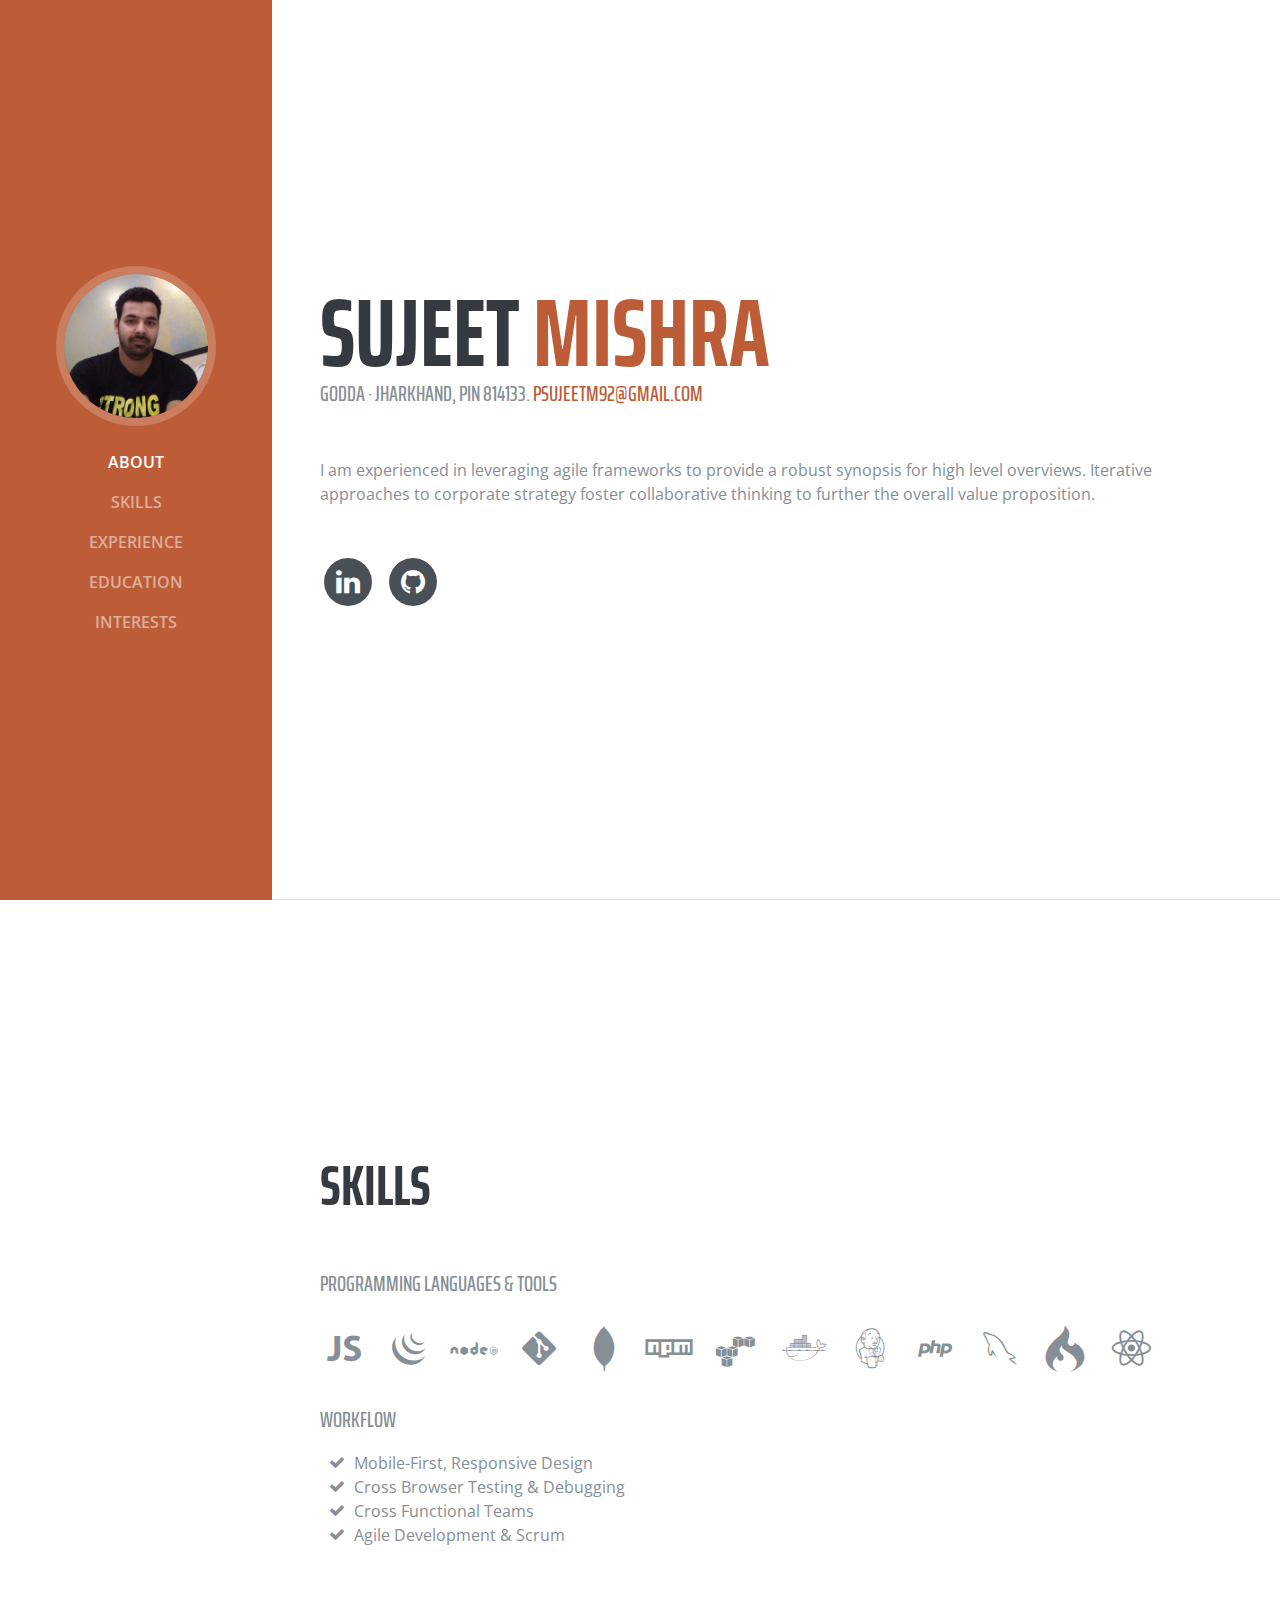
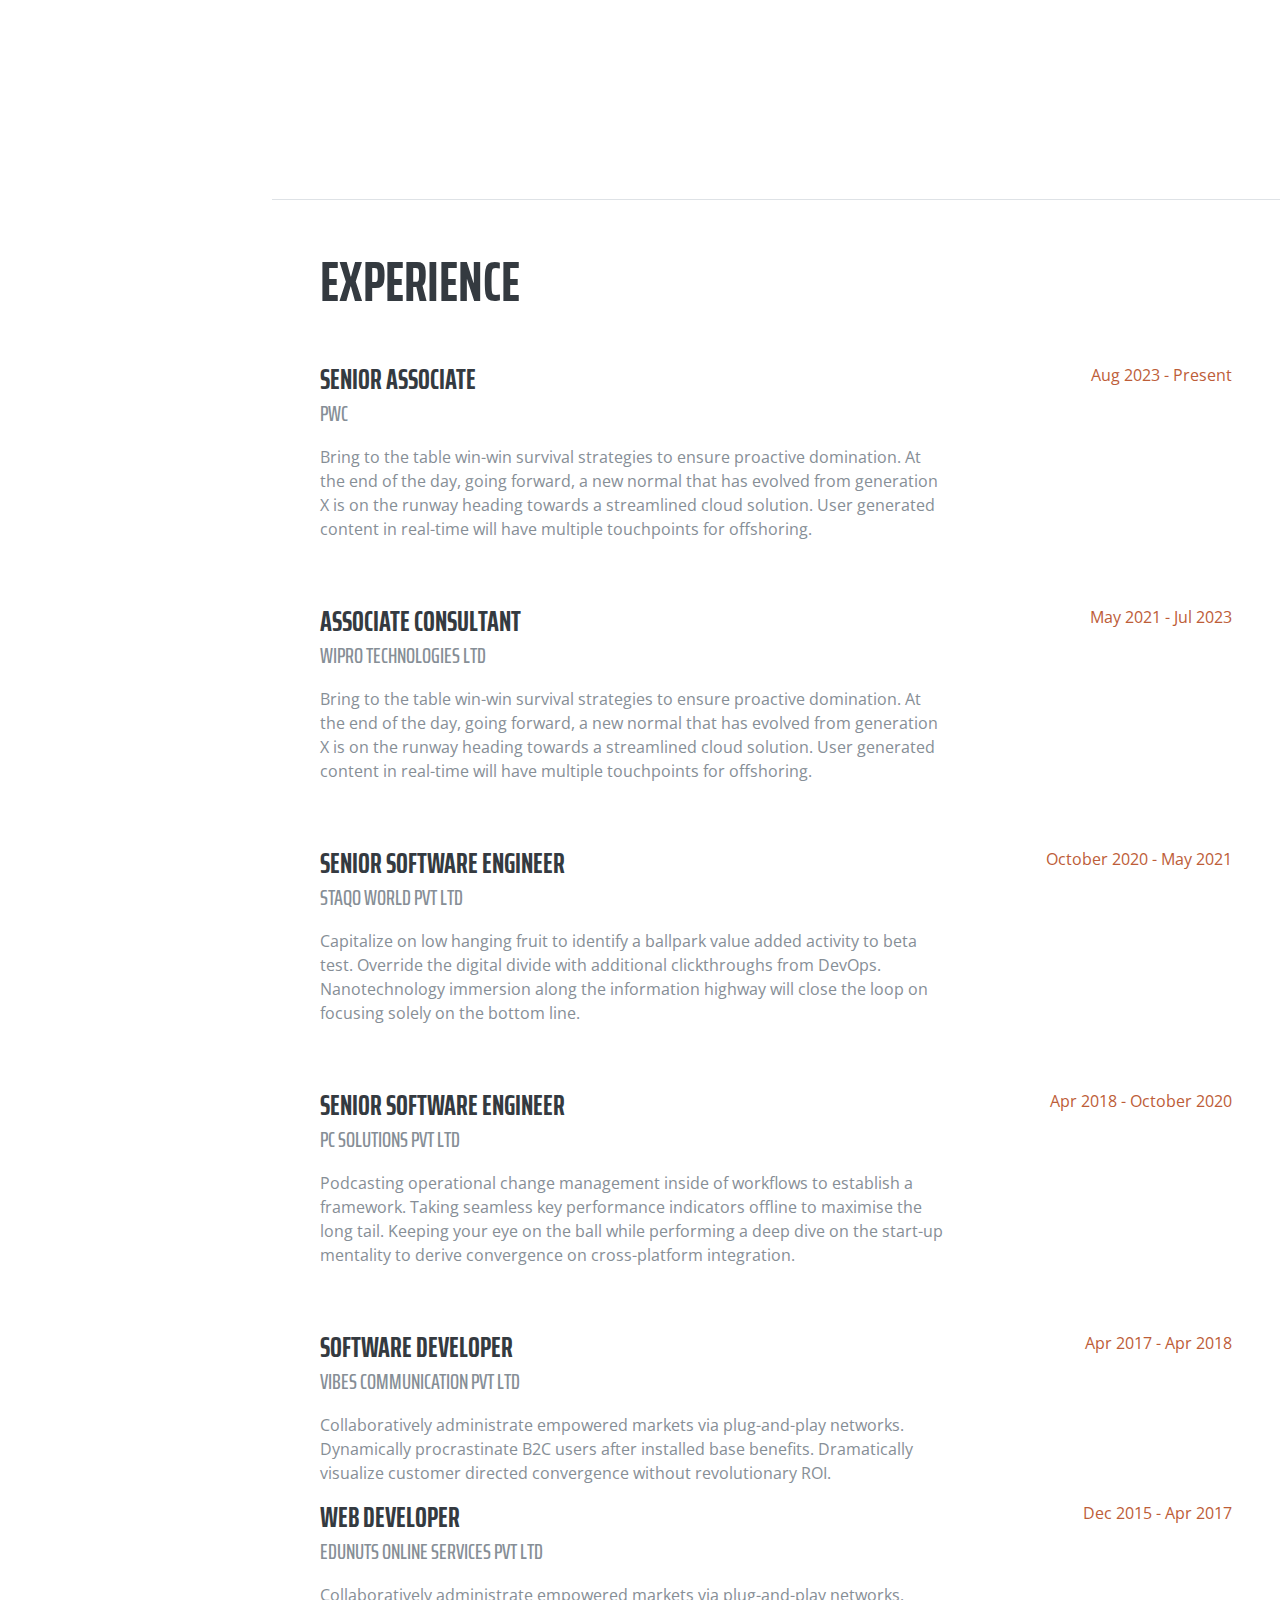
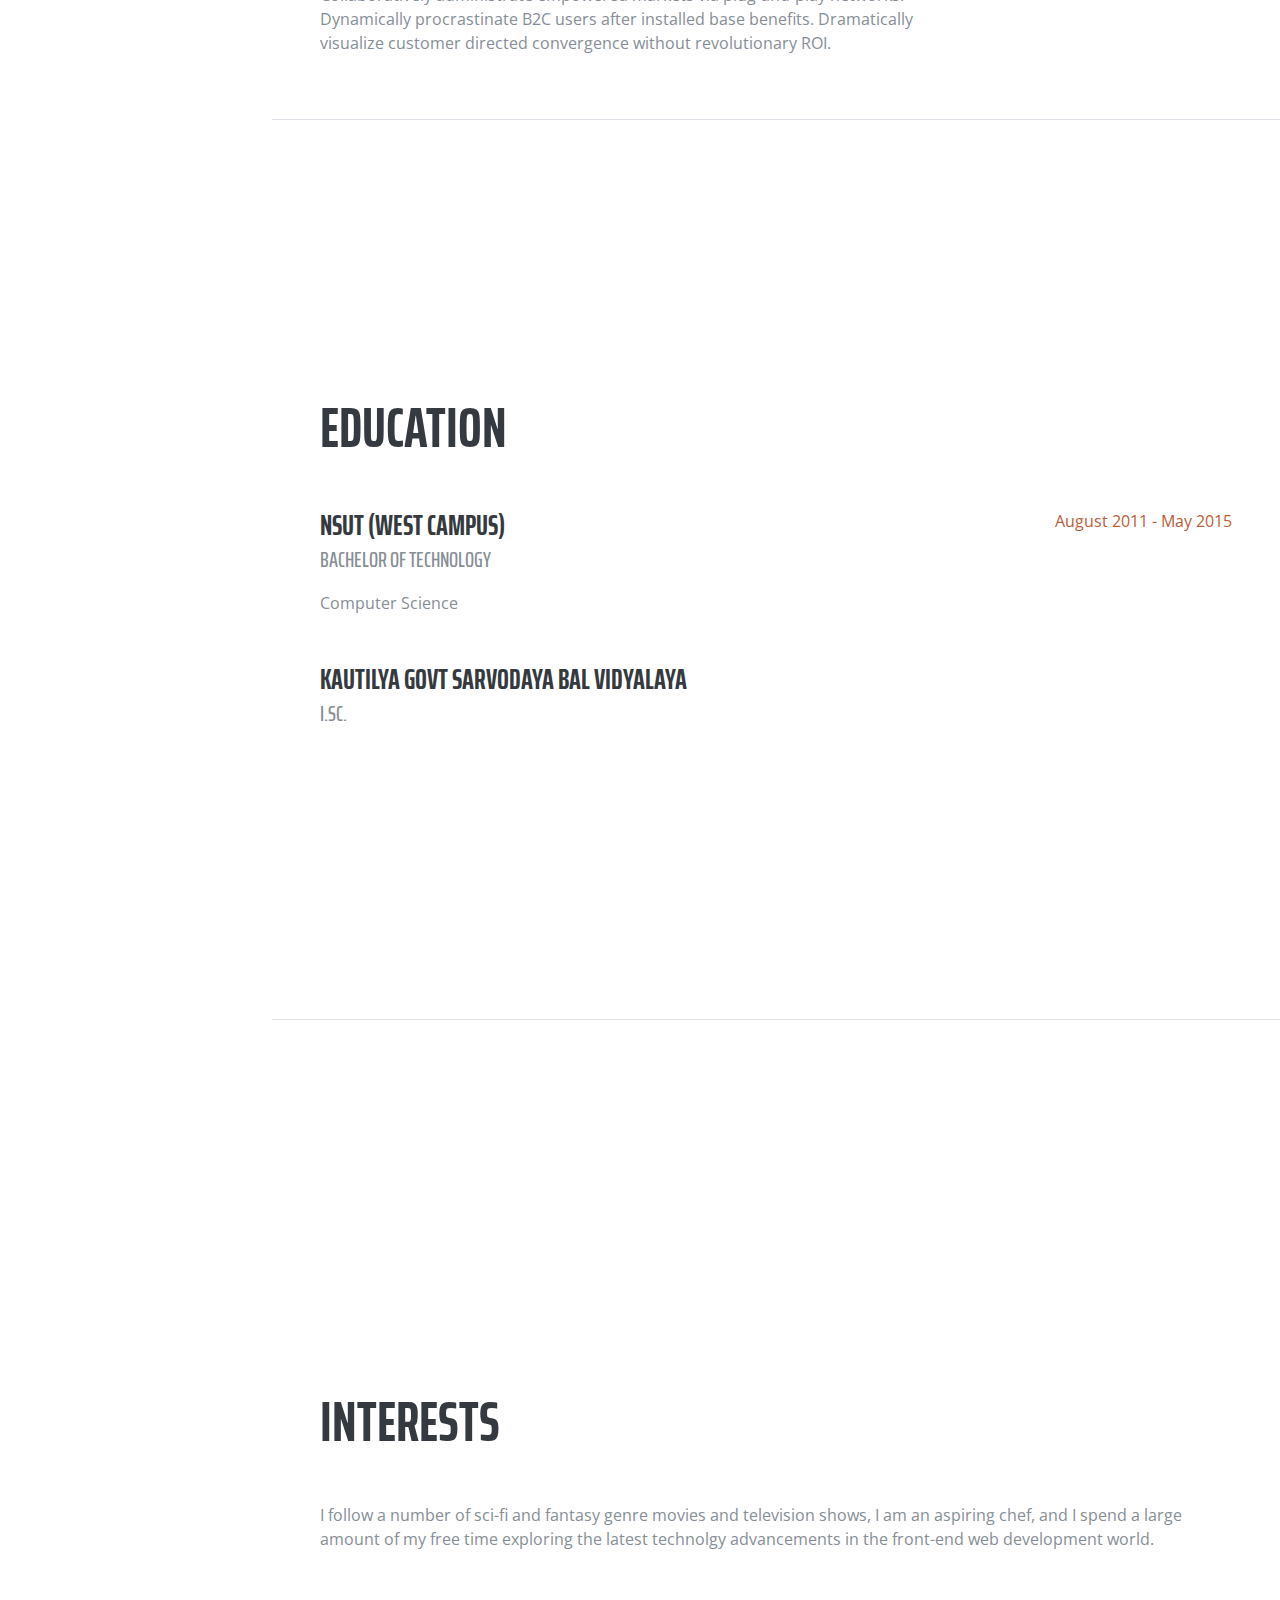
==== index.html @ d31023be "text change" ====
<!DOCTYPE html>
<html lang="en">

  <head>

    <meta charset="utf-8">
    <meta name="viewport" content="width=device-width, initial-scale=1, shrink-to-fit=no">
    <meta name="description" content="">
    <meta name="author" content="">

    <title>Resume - Start Bootstrap Theme</title>

    <!-- Bootstrap core CSS -->
    <link href="vendor/bootstrap/css/bootstrap.min.css" rel="stylesheet">

    <!-- Custom fonts for this template -->
    <link href="https://fonts.googleapis.com/css?family=Saira+Extra+Condensed:100,200,300,400,500,600,700,800,900" rel="stylesheet">
    <link href="https://fonts.googleapis.com/css?family=Open+Sans:300,300i,400,400i,600,600i,700,700i,800,800i" rel="stylesheet">
    <link href="vendor/font-awesome/css/font-awesome.min.css" rel="stylesheet">
    <link href="vendor/devicons/css/devicons.min.css" rel="stylesheet">
    <link href="vendor/simple-line-icons/css/simple-line-icons.css" rel="stylesheet">

    <!-- Custom styles for this template -->
    <link href="css/resume.min.css" rel="stylesheet">

  </head>

  <body id="page-top">

    <nav class="navbar navbar-expand-lg navbar-dark bg-primary fixed-top" id="sideNav">
      <a class="navbar-brand js-scroll-trigger" href="#page-top">
        <span class="d-block d-lg-none">Start Bootstrap</span>
        <span class="d-none d-lg-block">
          <img class="img-fluid img-profile rounded-circle mx-auto mb-2" src="img/profile.jpeg" alt="">
        </span>
      </a>
      <button class="navbar-toggler" type="button" data-toggle="collapse" data-target="#navbarSupportedContent" aria-controls="navbarSupportedContent" aria-expanded="false" aria-label="Toggle navigation">
        <span class="navbar-toggler-icon"></span>
      </button>
      <div class="collapse navbar-collapse" id="navbarSupportedContent">
        <ul class="navbar-nav">
          <li class="nav-item">
            <a class="nav-link js-scroll-trigger" href="#about">About</a>
          </li>
          <li class="nav-item">
            <a class="nav-link js-scroll-trigger" href="#skills">Skills</a>
          </li>
          <li class="nav-item">
            <a class="nav-link js-scroll-trigger" href="#experience">Experience</a>
          </li>
          <li class="nav-item">
            <a class="nav-link js-scroll-trigger" href="#education">Education</a>
          </li>
          <li class="nav-item">
            <a class="nav-link js-scroll-trigger" href="#interests">Interests</a>
          </li>
          <li class="nav-item d-none">
            <a class="nav-link js-scroll-trigger" href="#awards">Awards</a>
          </li>
        </ul>
      </div>
    </nav>

    <div class="container-fluid p-0">

      <section class="resume-section p-3 p-lg-5 d-flex d-column" id="about">
        <div class="my-auto">
          <h1 class="mb-0">Sujeet
            <span class="text-primary">Mishra</span>
          </h1>
          <div class="subheading mb-5">Godda · Jharkhand, PIN 814133.
            <a href="mailto:name@email.com">psujeetm92@gmail.com</a>
          </div>
          <p class="mb-5">I am experienced in leveraging agile frameworks to provide a robust synopsis for high level overviews. Iterative approaches to corporate strategy foster collaborative thinking to further the overall value proposition.</p>
          <ul class="list-inline list-social-icons mb-0">
            <li class="list-inline-item">
              <a target=”_blank” href="https://www.linkedin.com/in/imsujeetmishra/">
                <span class="fa-stack fa-lg">
                  <i class="fa fa-circle fa-stack-2x"></i>
                  <i class="fa fa-linkedin fa-stack-1x fa-inverse"></i>
                </span>
              </a>
            </li>
            <li class="list-inline-item">
              <a target=”_blank” href="https://github.com/imsujeetmishra">
                <span class="fa-stack fa-lg">
                  <i class="fa fa-circle fa-stack-2x"></i>
                  <i class="fa fa-github fa-stack-1x fa-inverse"></i>
                </span>
              </a>
            </li>
          </ul>
        </div>
      </section>
      <section class="resume-section p-3 p-lg-5 d-flex flex-column" id="skills">
        <div class="my-auto">
          <h2 class="mb-5">Skills</h2>

          <div class="subheading mb-3">Programming Languages &amp; Tools</div>
          <ul class="list-inline list-icons">
            <li class="list-inline-item">
              <i class="devicons devicons-javascript"></i>
            </li>
            <li class="list-inline-item">
              <i class="devicons devicons-jquery"></i>
            </li>
            <li class="list-inline-item">
              <i class="devicons devicons-nodejs"></i>
            </li>
            <li class="list-inline-item">
              <i class="devicons devicons-git"></i>
            </li>
            <li class="list-inline-item">
              <i class="devicons devicons-mongodb"></i>
            </li>
            <li class="list-inline-item">
              <i class="devicons devicons-npm"></i>
            </li>
            <li class="list-inline-item">
              <i class="devicons devicons-aws"></i>
            </li>
            <li class="list-inline-item">
              <i class="devicons devicons-docker"></i>
            </li>
            <li class="list-inline-item">
              <i class="devicons devicons-jenkins"></i>
            </li>
            <li class="list-inline-item">
              <i class="devicons devicons-php"></i>
            </li>
            <li class="list-inline-item">
              <i class="devicons devicons-mysql"></i>
            </li>
            <li class="list-inline-item">
              <i class="devicons devicons-codeigniter"></i>
            </li>
            <li class="list-inline-item">
              <i class="devicons devicons-react"></i>
            </li>
          </ul>
          
          <div class="subheading mb-3">Workflow</div>
          <ul class="fa-ul mb-0">
            <li>
              <i class="fa-li fa fa-check"></i>
              Mobile-First, Responsive Design</li>
            <li>
              <i class="fa-li fa fa-check"></i>
              Cross Browser Testing &amp; Debugging</li>
            <li>
              <i class="fa-li fa fa-check"></i>
              Cross Functional Teams</li>
            <li>
              <i class="fa-li fa fa-check"></i>
              Agile Development &amp; Scrum</li>
          </ul>
        </div>
      </section>
      <section class="resume-section p-3 p-lg-5 d-flex flex-column" id="experience">
        <div class="my-auto">
          <h2 class="mb-5">Experience</h2>
          
          <div class="resume-item d-flex flex-column flex-md-row mb-5">
            <div class="resume-content mr-auto">
              <h3 class="mb-0">Senior Associate</h3>
              <div class="subheading mb-3">PWC</div>
              <p>Bring to the table win-win survival strategies to ensure proactive domination. At the end of the day, going forward, a new normal that has evolved from generation X is on the runway heading towards a streamlined cloud solution. User generated content in real-time will have multiple touchpoints for offshoring.</p>
            </div>
            <div class="resume-date text-md-right">
              <span class="text-primary">Aug 2023 - Present</span>
            </div>
          </div>
          <div class="resume-item d-flex flex-column flex-md-row mb-5">
            <div class="resume-content mr-auto">
              <h3 class="mb-0">Associate Consultant</h3>
              <div class="subheading mb-3">Wipro Technologies Ltd</div>
              <p>Bring to the table win-win survival strategies to ensure proactive domination. At the end of the day, going forward, a new normal that has evolved from generation X is on the runway heading towards a streamlined cloud solution. User generated content in real-time will have multiple touchpoints for offshoring.</p>
            </div>
            <div class="resume-date text-md-right">
              <span class="text-primary">May 2021 - Jul 2023</span>
            </div>
          </div>

          <div class="resume-item d-flex flex-column flex-md-row mb-5">
            <div class="resume-content mr-auto">
              <h3 class="mb-0">Senior Software Engineer</h3>
              <div class="subheading mb-3">Staqo World Pvt Ltd</div>
              <p>Capitalize on low hanging fruit to identify a ballpark value added activity to beta test. Override the digital divide with additional clickthroughs from DevOps. Nanotechnology immersion along the information highway will close the loop on focusing solely on the bottom line.</p>
            </div>
            <div class="resume-date text-md-right">
              <span class="text-primary">October 2020 - May 2021</span>
            </div>
          </div>

          <div class="resume-item d-flex flex-column flex-md-row mb-5">
            <div class="resume-content mr-auto">
              <h3 class="mb-0">Senior Software Engineer</h3>
              <div class="subheading mb-3">PC Solutions Pvt Ltd</div>
              <p>Podcasting operational change management inside of workflows to establish a framework. Taking seamless key performance indicators offline to maximise the long tail. Keeping your eye on the ball while performing a deep dive on the start-up mentality to derive convergence on cross-platform integration.</p>
            </div>
            <div class="resume-date text-md-right">
              <span class="text-primary">Apr 2018 - October 2020</span>
            </div>
          </div>

          <div class="resume-item d-flex flex-column flex-md-row">
            <div class="resume-content mr-auto">
              <h3 class="mb-0">Software Developer</h3>
              <div class="subheading mb-3">Vibes Communication Pvt Ltd</div>
              <p>Collaboratively administrate empowered markets via plug-and-play networks. Dynamically procrastinate B2C users after installed base benefits. Dramatically visualize customer directed convergence without revolutionary ROI.</p>
            </div>
            <div class="resume-date text-md-right">
              <span class="text-primary">Apr 2017 - Apr 2018</span>
            </div>
          </div>

          <div class="resume-item d-flex flex-column flex-md-row">
            <div class="resume-content mr-auto">
              <h3 class="mb-0">Web Developer</h3>
              <div class="subheading mb-3">Edunuts Online Services Pvt Ltd</div>
              <p>Collaboratively administrate empowered markets via plug-and-play networks. Dynamically procrastinate B2C users after installed base benefits. Dramatically visualize customer directed convergence without revolutionary ROI.</p>
            </div>
            <div class="resume-date text-md-right">
              <span class="text-primary">Dec 2015 - Apr 2017</span>
            </div>
          </div>

        </div>

      </section>

      <section class="resume-section p-3 p-lg-5 d-flex flex-column" id="education">
        <div class="my-auto">
          <h2 class="mb-5">Education</h2>

          <div class="resume-item d-flex flex-column flex-md-row mb-5">
            <div class="resume-content mr-auto">
              <h3 class="mb-0">NSUT (West Campus)</h3>
              <div class="subheading mb-3">Bachelor of Technology</div>
              <div>Computer Science</div>
            </div>
            <div class="resume-date text-md-right">
              <span class="text-primary">August 2011 - May 2015</span>
            </div>
          </div>

          <div class="resume-item d-flex flex-column flex-md-row">
            <div class="resume-content mr-auto">
              <h3 class="mb-0">Kautilya Govt Sarvodaya Bal Vidyalaya</h3>
              <div class="subheading mb-3">I.Sc.</div>
            </div>
          </div>

        </div>
      </section>
      <section class="resume-section p-3 p-lg-5 d-flex flex-column" id="interests">
        <div class="my-auto">
          <h2 class="mb-5">Interests</h2>
          <p class="d-none">Apart from being a web developer, I enjoy most of my time being outdoors. In the winter, I am an avid skiier and novice ice climber. During the warmer months here in Colorado, I enjoy mountain biking, free climbing, and kayaking.</p>
          <p class="mb-0">I follow a number of sci-fi and fantasy genre movies and television shows, I am an aspiring chef, and I spend a large amount of my free time exploring the latest technolgy advancements in the front-end web development world.</p>
        </div>
      </section>

      <section class="resume-section p-3 p-lg-5 d-none flex-column" id="awards">
        <div class="my-auto">
          <h2 class="mb-5">Awards &amp; Certifications</h2>
          <ul class="fa-ul mb-0">
            <li>
              <i class="fa-li fa fa-trophy text-warning"></i>
              Google Analytics Certified Developer</li>
            <li>
              <i class="fa-li fa fa-trophy text-warning"></i>
              Mobile Web Specialist - Google Certification</li>
            <li>
              <i class="fa-li fa fa-trophy text-warning"></i>
              1<sup>st</sup>
              Place - University of Colorado Boulder - Emerging Tech Competition 2009</li>
            <li>
              <i class="fa-li fa fa-trophy text-warning"></i>
              1<sup>st</sup>
              Place - University of Colorado Boulder - Adobe Creative Jam 2008 (UI Design Category)</li>
            <li>
              <i class="fa-li fa fa-trophy text-warning"></i>
              2<sup>nd</sup>
              Place - University of Colorado Boulder - Emerging Tech Competition 2008</li>
            <li>
            <li>
              <i class="fa-li fa fa-trophy text-warning"></i>
              1<sup>st</sup>
              Place - James Buchanan High School - Hackathon 2006</li>
            <li>
              <i class="fa-li fa fa-trophy text-warning"></i>
              3<sup>rd</sup>
              Place - James Buchanan High School - Hackathon 2005</li>
          </ul>
        </div>
      </section>

    </div>

    <!-- Bootstrap core JavaScript -->
    <script src="vendor/jquery/jquery.min.js"></script>
    <script src="vendor/bootstrap/js/bootstrap.bundle.min.js"></script>

    <!-- Plugin JavaScript -->
    <script src="vendor/jquery-easing/jquery.easing.min.js"></script>

    <!-- Custom scripts for this template -->
    <script src="js/resume.min.js"></script>

  </body>

</html>
---- vendor/devicons/css/devicons.min.css ----
/*!
 *  Devicons 1.8.0 made by Theodore Vorillas / http://vorillaz.com 
 */
@font-face{font-family:devicons;src:url(../fonts/devicons.eot?xqxft6);src:url(../fonts/devicons.eot?#iefixxqxft6) format("embedded-opentype"),url(../fonts/devicons.woff?xqxft6) format("woff"),url(../fonts/devicons.ttf?xqxft6) format("truetype"),url(../fonts/devicons.svg?xqxft6#devicons) format("svg");font-weight:400;font-style:normal}.devicons{font-family:devicons;speak:none;font-style:normal;font-weight:400;font-variant:normal;text-transform:none;line-height:1;-webkit-font-smoothing:antialiased;-moz-osx-font-smoothing:grayscale}.devicons-git:before{content:"\e602"}.devicons-git_compare:before{content:"\e628"}.devicons-git_branch:before{content:"\e625"}.devicons-git_commit:before{content:"\e629"}.devicons-git_pull_request:before{content:"\e626"}.devicons-git_merge:before{content:"\e627"}.devicons-bitbucket:before{content:"\e603"}.devicons-github_alt:before{content:"\e608"}.devicons-github_badge:before{content:"\e609"}.devicons-github:before{content:"\e60a"}.devicons-github_full:before{content:"\e617"}.devicons-java:before{content:"\e638"}.devicons-ruby:before{content:"\e639"}.devicons-scala:before{content:"\e637"}.devicons-python:before{content:"\e63c"}.devicons-go:before{content:"\e624"}.devicons-ruby_on_rails:before{content:"\e63b"}.devicons-django:before{content:"\e61d"}.devicons-markdown:before{content:"\e63e"}.devicons-php:before{content:"\e63d"}.devicons-mysql:before{content:"\e604"}.devicons-streamline:before{content:"\e605"}.devicons-database:before{content:"\e606"}.devicons-laravel:before{content:"\e63f"}.devicons-javascript:before{content:"\e64e"}.devicons-angular:before{content:"\e653"}.devicons-backbone:before{content:"\e652"}.devicons-coffeescript:before{content:"\e651"}.devicons-jquery:before{content:"\e650"}.devicons-modernizr:before{content:"\e620"}.devicons-jquery_ui:before{content:"\e654"}.devicons-ember:before{content:"\e61b"}.devicons-dojo:before{content:"\e61c"}.devicons-nodejs:before{content:"\e619"}.devicons-nodejs_small:before{content:"\e618"}.devicons-javascript_shield:before{content:"\e64f"}.devicons-bootstrap:before{content:"\e647"}.devicons-sass:before{content:"\e64b"}.devicons-css3_full:before{content:"\e64a"}.devicons-css3:before{content:"\e649"}.devicons-html5:before{content:"\e636"}.devicons-html5_multimedia:before{content:"\e632"}.devicons-html5_device_access:before{content:"\e633"}.devicons-html5_3d_effects:before{content:"\e635"}.devicons-html5_connectivity:before{content:"\e634"}.devicons-ghost_small:before{content:"\e614"}.devicons-ghost:before{content:"\e61f"}.devicons-magento:before{content:"\e640"}.devicons-joomla:before{content:"\e641"}.devicons-jekyll_small:before{content:"\e60d"}.devicons-drupal:before{content:"\e642"}.devicons-wordpress:before{content:"\e60b"}.devicons-grunt:before{content:"\e64c"}.devicons-bower:before{content:"\e64d"}.devicons-npm:before{content:"\e61e"}.devicons-yahoo_small:before{content:"\e62b"}.devicons-yahoo:before{content:"\e615"}.devicons-bing_small:before{content:"\e600"}.devicons-windows:before{content:"\e60f"}.devicons-linux:before{content:"\e612"}.devicons-ubuntu:before{content:"\e63a"}.devicons-android:before{content:"\e60e"}.devicons-apple:before{content:"\e611"}.devicons-appstore:before{content:"\e613"}.devicons-phonegap:before{content:"\e630"}.devicons-blackberry:before{content:"\e623"}.devicons-stackoverflow:before{content:"\e610"}.devicons-techcrunch:before{content:"\e62c"}.devicons-codrops:before{content:"\e62f"}.devicons-css_tricks:before{content:"\e601"}.devicons-smashing_magazine:before{content:"\e62d"}.devicons-netmagazine:before{content:"\e62e"}.devicons-codepen:before{content:"\e616"}.devicons-cssdeck:before{content:"\e62a"}.devicons-hackernews:before{content:"\e61a"}.devicons-dropbox:before{content:"\e607"}.devicons-google_drive:before{content:"\e631"}.devicons-visualstudio:before{content:"\e60c"}.devicons-unity_small:before{content:"\e621"}.devicons-raspberry_pi:before{content:"\e622"}.devicons-chrome:before{content:"\e643"}.devicons-ie:before{content:"\e644"}.devicons-firefox:before{content:"\e645"}.devicons-opera:before{content:"\e646"}.devicons-safari:before{content:"\e648"}.devicons-swift:before{content:"\e655"}.devicons-symfony:before{content:"\e656"}.devicons-symfony_badge:before{content:"\e657"}.devicons-less:before{content:"\e658"}.devicons-stylus:before{content:"\e659"}.devicons-trello:before{content:"\e65a"}.devicons-atlassian:before{content:"\e65b"}.devicons-jira:before{content:"\e65c"}.devicons-envato:before{content:"\e65d"}.devicons-snap_svg:before{content:"\e65e"}.devicons-raphael:before{content:"\e65f"}.devicons-google_analytics:before{content:"\e660"}.devicons-compass:before{content:"\e661"}.devicons-onedrive:before{content:"\e662"}.devicons-gulp:before{content:"\e663"}.devicons-atom:before{content:"\e664"}.devicons-cisco:before{content:"\e665"}.devicons-nancy:before{content:"\e666"}.devicons-clojure:before{content:"\e668"}.devicons-clojure_alt:before{content:"\e66a"}.devicons-perl:before{content:"\e669"}.devicons-celluloid:before{content:"\e66b"}.devicons-w3c:before{content:"\e66c"}.devicons-redis:before{content:"\e66d"}.devicons-postgresql:before{content:"\e66e"}.devicons-webplatform:before{content:"\e66f"}.devicons-jenkins:before{content:"\e667"}.devicons-requirejs:before{content:"\e670"}.devicons-opensource:before{content:"\e671"}.devicons-typo3:before{content:"\e672"}.devicons-uikit:before{content:"\e673"}.devicons-doctrine:before{content:"\e674"}.devicons-groovy:before{content:"\e675"}.devicons-nginx:before{content:"\e676"}.devicons-haskell:before{content:"\e677"}.devicons-zend:before{content:"\e678"}.devicons-gnu:before{content:"\e679"}.devicons-yeoman:before{content:"\e67a"}.devicons-heroku:before{content:"\e67b"}.devicons-debian:before{content:"\e67d"}.devicons-travis:before{content:"\e67e"}.devicons-dotnet:before{content:"\e67f"}.devicons-codeigniter:before{content:"\e680"}.devicons-javascript_badge:before{content:"\e681"}.devicons-yii:before{content:"\e682"}.devicons-msql_server:before{content:"\e67c"}.devicons-composer:before{content:"\e683"}.devicons-krakenjs_badge:before{content:"\e684"}.devicons-krakenjs:before{content:"\e685"}.devicons-mozilla:before{content:"\e686"}.devicons-firebase:before{content:"\e687"}.devicons-sizzlejs:before{content:"\e688"}.devicons-creativecommons:before{content:"\e689"}.devicons-creativecommons_badge:before{content:"\e68a"}.devicons-mitlicence:before{content:"\e68b"}.devicons-senchatouch:before{content:"\e68c"}.devicons-bugsense:before{content:"\e68d"}.devicons-extjs:before{content:"\e68e"}.devicons-mootools_badge:before{content:"\e68f"}.devicons-mootools:before{content:"\e690"}.devicons-ruby_rough:before{content:"\e691"}.devicons-komodo:before{content:"\e692"}.devicons-coda:before{content:"\e693"}.devicons-bintray:before{content:"\e694"}.devicons-terminal:before{content:"\e695"}.devicons-code:before{content:"\e696"}.devicons-responsive:before{content:"\e697"}.devicons-dart:before{content:"\e698"}.devicons-aptana:before{content:"\e699"}.devicons-mailchimp:before{content:"\e69a"}.devicons-netbeans:before{content:"\e69b"}.devicons-dreamweaver:before{content:"\e69c"}.devicons-brackets:before{content:"\e69d"}.devicons-eclipse:before{content:"\e69e"}.devicons-cloud9:before{content:"\e69f"}.devicons-scrum:before{content:"\e6a0"}.devicons-prolog:before{content:"\e6a1"}.devicons-terminal_badge:before{content:"\e6a2"}.devicons-code_badge:before{content:"\e6a3"}.devicons-mongodb:before{content:"\e6a4"}.devicons-meteor:before{content:"\e6a5"}.devicons-meteorfull:before{content:"\e6a6"}.devicons-fsharp:before{content:"\e6a7"}.devicons-rust:before{content:"\e6a8"}.devicons-ionic:before{content:"\e6a9"}.devicons-sublime:before{content:"\e6aa"}.devicons-appcelerator:before{content:"\e6ab"}.devicons-asterisk:before{content:"\e6ac"}.devicons-aws:before{content:"\e6ad"}.devicons-digital-ocean:before{content:"\e6ae"}.devicons-dlang:before{content:"\e6af"}.devicons-docker:before{content:"\e6b0"}.devicons-erlang:before{content:"\e6b1"}.devicons-google-cloud-platform:before{content:"\e6b2"}.devicons-grails:before{content:"\e6b3"}.devicons-illustrator:before{content:"\e6b4"}.devicons-intellij:before{content:"\e6b5"}.devicons-materializecss:before{content:"\e6b6"}.devicons-openshift:before{content:"\e6b7"}.devicons-photoshop:before{content:"\e6b8"}.devicons-rackspace:before{content:"\e6b9"}.devicons-react:before{content:"\e6ba"}.devicons-redhat:before{content:"\e6bb"}.devicons-scriptcs:before{content:"\e6bc"}.devicons-sqllite:before{content:"\e6c4"}.devicons-vim:before{content:"\e6c5"}
---- vendor/simple-line-icons/css/simple-line-icons.css ----
@font-face {
  font-family: 'simple-line-icons';
  src: url('../fonts/Simple-Line-Icons.eot?v=2.4.0');
  src: url('../fonts/Simple-Line-Icons.eot?v=2.4.0#iefix') format('embedded-opentype'), url('../fonts/Simple-Line-Icons.woff2?v=2.4.0') format('woff2'), url('../fonts/Simple-Line-Icons.ttf?v=2.4.0') format('truetype'), url('../fonts/Simple-Line-Icons.woff?v=2.4.0') format('woff'), url('../fonts/Simple-Line-Icons.svg?v=2.4.0#simple-line-icons') format('svg');
  font-weight: normal;
  font-style: normal;
}
/*
 Use the following CSS code if you want to have a class per icon.
 Instead of a list of all class selectors, you can use the generic [class*="icon-"] selector, but it's slower:
*/
.icon-user,
.icon-people,
.icon-user-female,
.icon-user-follow,
.icon-user-following,
.icon-user-unfollow,
.icon-login,
.icon-logout,
.icon-emotsmile,
.icon-phone,
.icon-call-end,
.icon-call-in,
.icon-call-out,
.icon-map,
.icon-location-pin,
.icon-direction,
.icon-directions,
.icon-compass,
.icon-layers,
.icon-menu,
.icon-list,
.icon-options-vertical,
.icon-options,
.icon-arrow-down,
.icon-arrow-left,
.icon-arrow-right,
.icon-arrow-up,
.icon-arrow-up-circle,
.icon-arrow-left-circle,
.icon-arrow-right-circle,
.icon-arrow-down-circle,
.icon-check,
.icon-clock,
.icon-plus,
.icon-minus,
.icon-close,
.icon-event,
.icon-exclamation,
.icon-organization,
.icon-trophy,
.icon-screen-smartphone,
.icon-screen-desktop,
.icon-plane,
.icon-notebook,
.icon-mustache,
.icon-mouse,
.icon-magnet,
.icon-energy,
.icon-disc,
.icon-cursor,
.icon-cursor-move,
.icon-crop,
.icon-chemistry,
.icon-speedometer,
.icon-shield,
.icon-screen-tablet,
.icon-magic-wand,
.icon-hourglass,
.icon-graduation,
.icon-ghost,
.icon-game-controller,
.icon-fire,
.icon-eyeglass,
.icon-envelope-open,
.icon-envelope-letter,
.icon-bell,
.icon-badge,
.icon-anchor,
.icon-wallet,
.icon-vector,
.icon-speech,
.icon-puzzle,
.icon-printer,
.icon-present,
.icon-playlist,
.icon-pin,
.icon-picture,
.icon-handbag,
.icon-globe-alt,
.icon-globe,
.icon-folder-alt,
.icon-folder,
.icon-film,
.icon-feed,
.icon-drop,
.icon-drawer,
.icon-docs,
.icon-doc,
.icon-diamond,
.icon-cup,
.icon-calculator,
.icon-bubbles,
.icon-briefcase,
.icon-book-open,
.icon-basket-loaded,
.icon-basket,
.icon-bag,
.icon-action-undo,
.icon-action-redo,
.icon-wrench,
.icon-umbrella,
.icon-trash,
.icon-tag,
.icon-support,
.icon-frame,
.icon-size-fullscreen,
.icon-size-actual,
.icon-shuffle,
.icon-share-alt,
.icon-share,
.icon-rocket,
.icon-question,
.icon-pie-chart,
.icon-pencil,
.icon-note,
.icon-loop,
.icon-home,
.icon-grid,
.icon-graph,
.icon-microphone,
.icon-music-tone-alt,
.icon-music-tone,
.icon-earphones-alt,
.icon-earphones,
.icon-equalizer,
.icon-like,
.icon-dislike,
.icon-control-start,
.icon-control-rewind,
.icon-control-play,
.icon-control-pause,
.icon-control-forward,
.icon-control-end,
.icon-volume-1,
.icon-volume-2,
.icon-volume-off,
.icon-calendar,
.icon-bulb,
.icon-chart,
.icon-ban,
.icon-bubble,
.icon-camrecorder,
.icon-camera,
.icon-cloud-download,
.icon-cloud-upload,
.icon-envelope,
.icon-eye,
.icon-flag,
.icon-heart,
.icon-info,
.icon-key,
.icon-link,
.icon-lock,
.icon-lock-open,
.icon-magnifier,
.icon-magnifier-add,
.icon-magnifier-remove,
.icon-paper-clip,
.icon-paper-plane,
.icon-power,
.icon-refresh,
.icon-reload,
.icon-settings,
.icon-star,
.icon-symbol-female,
.icon-symbol-male,
.icon-target,
.icon-credit-card,
.icon-paypal,
.icon-social-tumblr,
.icon-social-twitter,
.icon-social-facebook,
.icon-social-instagram,
.icon-social-linkedin,
.icon-social-pinterest,
.icon-social-github,
.icon-social-google,
.icon-social-reddit,
.icon-social-skype,
.icon-social-dribbble,
.icon-social-behance,
.icon-social-foursqare,
.icon-social-soundcloud,
.icon-social-spotify,
.icon-social-stumbleupon,
.icon-social-youtube,
.icon-social-dropbox,
.icon-social-vkontakte,
.icon-social-steam {
  font-family: 'simple-line-icons';
  speak: none;
  font-style: normal;
  font-weight: normal;
  font-variant: normal;
  text-transform: none;
  line-height: 1;
  /* Better Font Rendering =========== */
  -webkit-font-smoothing: antialiased;
  -moz-osx-font-smoothing: grayscale;
}
.icon-user:before {
  content: "\e005";
}
.icon-people:before {
  content: "\e001";
}
.icon-user-female:before {
  content: "\e000";
}
.icon-user-follow:before {
  content: "\e002";
}
.icon-user-following:before {
  content: "\e003";
}
.icon-user-unfollow:before {
  content: "\e004";
}
.icon-login:before {
  content: "\e066";
}
.icon-logout:before {
  content: "\e065";
}
.icon-emotsmile:before {
  content: "\e021";
}
.icon-phone:before {
  content: "\e600";
}
.icon-call-end:before {
  content: "\e048";
}
.icon-call-in:before {
  content: "\e047";
}
.icon-call-out:before {
  content: "\e046";
}
.icon-map:before {
  content: "\e033";
}
.icon-location-pin:before {
  content: "\e096";
}
.icon-direction:before {
  content: "\e042";
}
.icon-directions:before {
  content: "\e041";
}
.icon-compass:before {
  content: "\e045";
}
.icon-layers:before {
  content: "\e034";
}
.icon-menu:before {
  content: "\e601";
}
.icon-list:before {
  content: "\e067";
}
.icon-options-vertical:before {
  content: "\e602";
}
.icon-options:before {
  content: "\e603";
}
.icon-arrow-down:before {
  content: "\e604";
}
.icon-arrow-left:before {
  content: "\e605";
}
.icon-arrow-right:before {
  content: "\e606";
}
.icon-arrow-up:before {
  content: "\e607";
}
.icon-arrow-up-circle:before {
  content: "\e078";
}
.icon-arrow-left-circle:before {
  content: "\e07a";
}
.icon-arrow-right-circle:before {
  content: "\e079";
}
.icon-arrow-down-circle:before {
  content: "\e07b";
}
.icon-check:before {
  content: "\e080";
}
.icon-clock:before {
  content: "\e081";
}
.icon-plus:before {
  content: "\e095";
}
.icon-minus:before {
  content: "\e615";
}
.icon-close:before {
  content: "\e082";
}
.icon-event:before {
  content: "\e619";
}
.icon-exclamation:before {
  content: "\e617";
}
.icon-organization:before {
  content: "\e616";
}
.icon-trophy:before {
  content: "\e006";
}
.icon-screen-smartphone:before {
  content: "\e010";
}
.icon-screen-desktop:before {
  content: "\e011";
}
.icon-plane:before {
  content: "\e012";
}
.icon-notebook:before {
  content: "\e013";
}
.icon-mustache:before {
  content: "\e014";
}
.icon-mouse:before {
  content: "\e015";
}
.icon-magnet:before {
  content: "\e016";
}
.icon-energy:before {
  content: "\e020";
}
.icon-disc:before {
  content: "\e022";
}
.icon-cursor:before {
  content: "\e06e";
}
.icon-cursor-move:before {
  content: "\e023";
}
.icon-crop:before {
  content: "\e024";
}
.icon-chemistry:before {
  content: "\e026";
}
.icon-speedometer:before {
  content: "\e007";
}
.icon-shield:before {
  content: "\e00e";
}
.icon-screen-tablet:before {
  content: "\e00f";
}
.icon-magic-wand:before {
  content: "\e017";
}
.icon-hourglass:before {
  content: "\e018";
}
.icon-graduation:before {
  content: "\e019";
}
.icon-ghost:before {
  content: "\e01a";
}
.icon-game-controller:before {
  content: "\e01b";
}
.icon-fire:before {
  content: "\e01c";
}
.icon-eyeglass:before {
  content: "\e01d";
}
.icon-envelope-open:before {
  content: "\e01e";
}
.icon-envelope-letter:before {
  content: "\e01f";
}
.icon-bell:before {
  content: "\e027";
}
.icon-badge:before {
  content: "\e028";
}
.icon-anchor:before {
  content: "\e029";
}
.icon-wallet:before {
  content: "\e02a";
}
.icon-vector:before {
  content: "\e02b";
}
.icon-speech:before {
  content: "\e02c";
}
.icon-puzzle:before {
  content: "\e02d";
}
.icon-printer:before {
  content: "\e02e";
}
.icon-present:before {
  content: "\e02f";
}
.icon-playlist:before {
  content: "\e030";
}
.icon-pin:before {
  content: "\e031";
}
.icon-picture:before {
  content: "\e032";
}
.icon-handbag:before {
  content: "\e035";
}
.icon-globe-alt:before {
  content: "\e036";
}
.icon-globe:before {
  content: "\e037";
}
.icon-folder-alt:before {
  content: "\e039";
}
.icon-folder:before {
  content: "\e089";
}
.icon-film:before {
  content: "\e03a";
}
.icon-feed:before {
  content: "\e03b";
}
.icon-drop:before {
  content: "\e03e";
}
.icon-drawer:before {
  content: "\e03f";
}
.icon-docs:before {
  content: "\e040";
}
.icon-doc:before {
  content: "\e085";
}
.icon-diamond:before {
  content: "\e043";
}
.icon-cup:before {
  content: "\e044";
}
.icon-calculator:before {
  content: "\e049";
}
.icon-bubbles:before {
  content: "\e04a";
}
.icon-briefcase:before {
  content: "\e04b";
}
.icon-book-open:before {
  content: "\e04c";
}
.icon-basket-loaded:before {
  content: "\e04d";
}
.icon-basket:before {
  content: "\e04e";
}
.icon-bag:before {
  content: "\e04f";
}
.icon-action-undo:before {
  content: "\e050";
}
.icon-action-redo:before {
  content: "\e051";
}
.icon-wrench:before {
  content: "\e052";
}
.icon-umbrella:before {
  content: "\e053";
}
.icon-trash:before {
  content: "\e054";
}
.icon-tag:before {
  content: "\e055";
}
.icon-support:before {
  content: "\e056";
}
.icon-frame:before {
  content: "\e038";
}
.icon-size-fullscreen:before {
  content: "\e057";
}
.icon-size-actual:before {
  content: "\e058";
}
.icon-shuffle:before {
  content: "\e059";
}
.icon-share-alt:before {
  content: "\e05a";
}
.icon-share:before {
  content: "\e05b";
}
.icon-rocket:before {
  content: "\e05c";
}
.icon-question:before {
  content: "\e05d";
}
.icon-pie-chart:before {
  content: "\e05e";
}
.icon-pencil:before {
  content: "\e05f";
}
.icon-note:before {
  content: "\e060";
}
.icon-loop:before {
  content: "\e064";
}
.icon-home:before {
  content: "\e069";
}
.icon-grid:before {
  content: "\e06a";
}
.icon-graph:before {
  content: "\e06b";
}
.icon-microphone:before {
  content: "\e063";
}
.icon-music-tone-alt:before {
  content: "\e061";
}
.icon-music-tone:before {
  content: "\e062";
}
.icon-earphones-alt:before {
  content: "\e03c";
}
.icon-earphones:before {
  content: "\e03d";
}
.icon-equalizer:before {
  content: "\e06c";
}
.icon-like:before {
  content: "\e068";
}
.icon-dislike:before {
  content: "\e06d";
}
.icon-control-start:before {
  content: "\e06f";
}
.icon-control-rewind:before {
  content: "\e070";
}
.icon-control-play:before {
  content: "\e071";
}
.icon-control-pause:before {
  content: "\e072";
}
.icon-control-forward:before {
  content: "\e073";
}
.icon-control-end:before {
  content: "\e074";
}
.icon-volume-1:before {
  content: "\e09f";
}
.icon-volume-2:before {
  content: "\e0a0";
}
.icon-volume-off:before {
  content: "\e0a1";
}
.icon-calendar:before {
  content: "\e075";
}
.icon-bulb:before {
  content: "\e076";
}
.icon-chart:before {
  content: "\e077";
}
.icon-ban:before {
  content: "\e07c";
}
.icon-bubble:before {
  content: "\e07d";
}
.icon-camrecorder:before {
  content: "\e07e";
}
.icon-camera:before {
  content: "\e07f";
}
.icon-cloud-download:before {
  content: "\e083";
}
.icon-cloud-upload:before {
  content: "\e084";
}
.icon-envelope:before {
  content: "\e086";
}
.icon-eye:before {
  content: "\e087";
}
.icon-flag:before {
  content: "\e088";
}
.icon-heart:before {
  content: "\e08a";
}
.icon-info:before {
  content: "\e08b";
}
.icon-key:before {
  content: "\e08c";
}
.icon-link:before {
  content: "\e08d";
}
.icon-lock:before {
  content: "\e08e";
}
.icon-lock-open:before {
  content: "\e08f";
}
.icon-magnifier:before {
  content: "\e090";
}
.icon-magnifier-add:before {
  content: "\e091";
}
.icon-magnifier-remove:before {
  content: "\e092";
}
.icon-paper-clip:before {
  content: "\e093";
}
.icon-paper-plane:before {
  content: "\e094";
}
.icon-power:before {
  content: "\e097";
}
.icon-refresh:before {
  content: "\e098";
}
.icon-reload:before {
  content: "\e099";
}
.icon-settings:before {
  content: "\e09a";
}
.icon-star:before {
  content: "\e09b";
}
.icon-symbol-female:before {
  content: "\e09c";
}
.icon-symbol-male:before {
  content: "\e09d";
}
.icon-target:before {
  content: "\e09e";
}
.icon-credit-card:before {
  content: "\e025";
}
.icon-paypal:before {
  content: "\e608";
}
.icon-social-tumblr:before {
  content: "\e00a";
}
.icon-social-twitter:before {
  content: "\e009";
}
.icon-social-facebook:before {
  content: "\e00b";
}
.icon-social-instagram:before {
  content: "\e609";
}
.icon-social-linkedin:before {
  content: "\e60a";
}
.icon-social-pinterest:before {
  content: "\e60b";
}
.icon-social-github:before {
  content: "\e60c";
}
.icon-social-google:before {
  content: "\e60d";
}
.icon-social-reddit:before {
  content: "\e60e";
}
.icon-social-skype:before {
  content: "\e60f";
}
.icon-social-dribbble:before {
  content: "\e00d";
}
.icon-social-behance:before {
  content: "\e610";
}
.icon-social-foursqare:before {
  content: "\e611";
}
.icon-social-soundcloud:before {
  content: "\e612";
}
.icon-social-spotify:before {
  content: "\e613";
}
.icon-social-stumbleupon:before {
  content: "\e614";
}
.icon-social-youtube:before {
  content: "\e008";
}
.icon-social-dropbox:before {
  content: "\e00c";
}
.icon-social-vkontakte:before {
  content: "\e618";
}
.icon-social-steam:before {
  content: "\e620";
}
---- css/resume.min.css ----
/*!
 * Start Bootstrap - Resume v4.0.0-beta.2 (https://startbootstrap.com/template-overviews/resume)
 * Copyright 2013-2017 Start Bootstrap
 * Licensed under MIT (https://github.com/BlackrockDigital/startbootstrap-resume/blob/master/LICENSE)
 */body{font-family:'Open Sans',serif;padding-top:54px;color:#868e96}@media (min-width:992px){body{padding-top:0;padding-left:17rem}}h1,h2,h3,h4,h5,h6{font-family:'Saira Extra Condensed',serif;font-weight:700;text-transform:uppercase;color:#343a40}h1{font-size:6rem;line-height:5.5rem}h2{font-size:3.5rem}.subheading{text-transform:uppercase;font-weight:500;font-family:'Saira Extra Condensed',serif;font-size:1.35rem}.list-social-icons a{color:#495057}.list-social-icons a:hover{color:#bd5d38}.list-social-icons a .fa-lg{font-size:1.75rem}.list-icons{font-size:3rem}.list-icons .list-inline-item i:hover{color:#bd5d38}#sideNav .navbar-nav .nav-item .nav-link{font-weight:600;text-transform:uppercase}@media (min-width:992px){#sideNav{text-align:center;position:fixed;top:0;left:0;display:flex;flex-direction:column;width:17rem;height:100vh}#sideNav .navbar-brand{display:flex;margin:auto auto 0;padding:.5rem}#sideNav .navbar-brand .img-profile{max-width:10rem;max-height:10rem;border:.5rem solid rgba(255,255,255,.2)}#sideNav .navbar-collapse{display:flex;align-items:flex-start;flex-grow:0;width:100%;margin-bottom:auto}#sideNav .navbar-collapse .navbar-nav{flex-direction:column;width:100%}#sideNav .navbar-collapse .navbar-nav .nav-item{display:block}#sideNav .navbar-collapse .navbar-nav .nav-item .nav-link{display:block}}section.resume-section{border-bottom:1px solid #dee2e6;padding-top:5rem!important;padding-bottom:5rem!important}section.resume-section .resume-item .resume-date{min-width:none}@media (min-width:768px){section.resume-section{min-height:100vh}section.resume-section .resume-item .resume-date{min-width:18rem}}@media (min-width:992px){section.resume-section{padding-top:3rem!important;padding-bottom:3rem!important}}.bg-primary{background-color:#bd5d38!important}.text-primary{color:#bd5d38!important}a{color:#bd5d38}a:active,a:focus,a:hover{color:#824027}
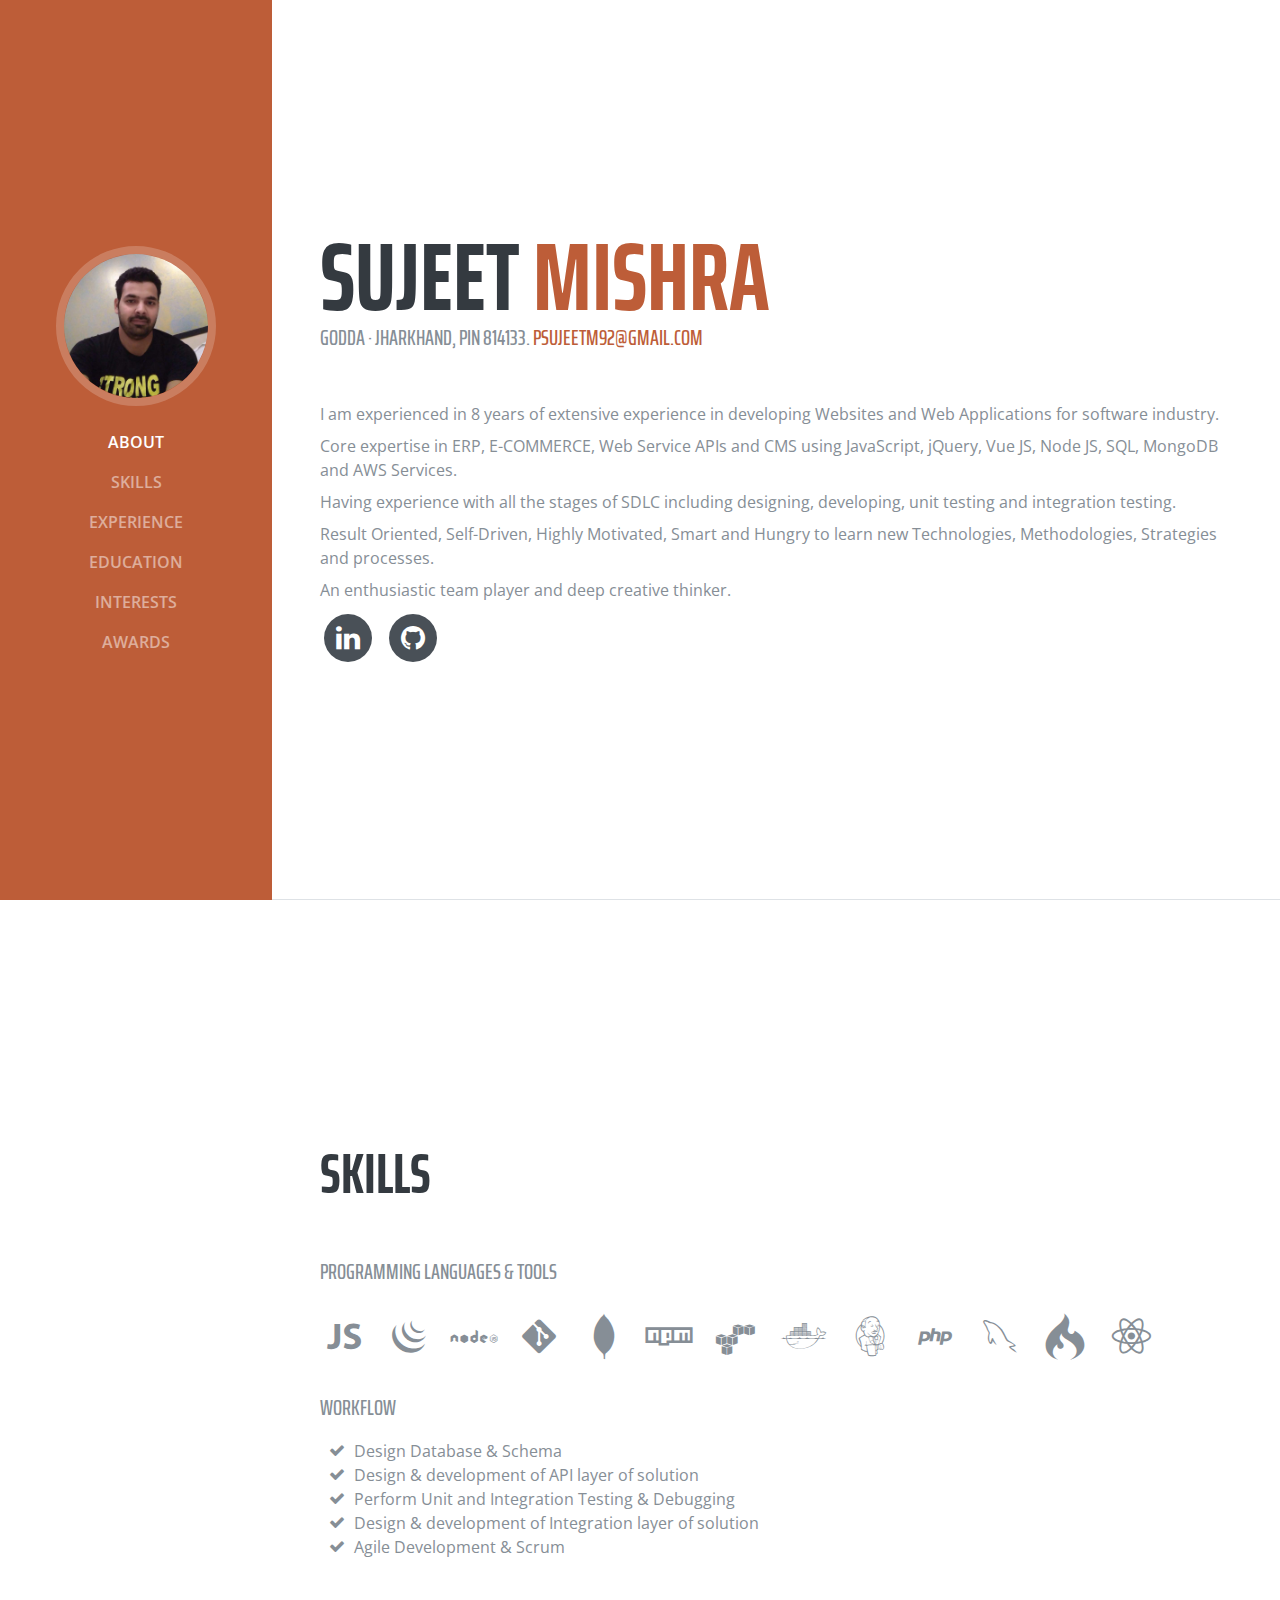
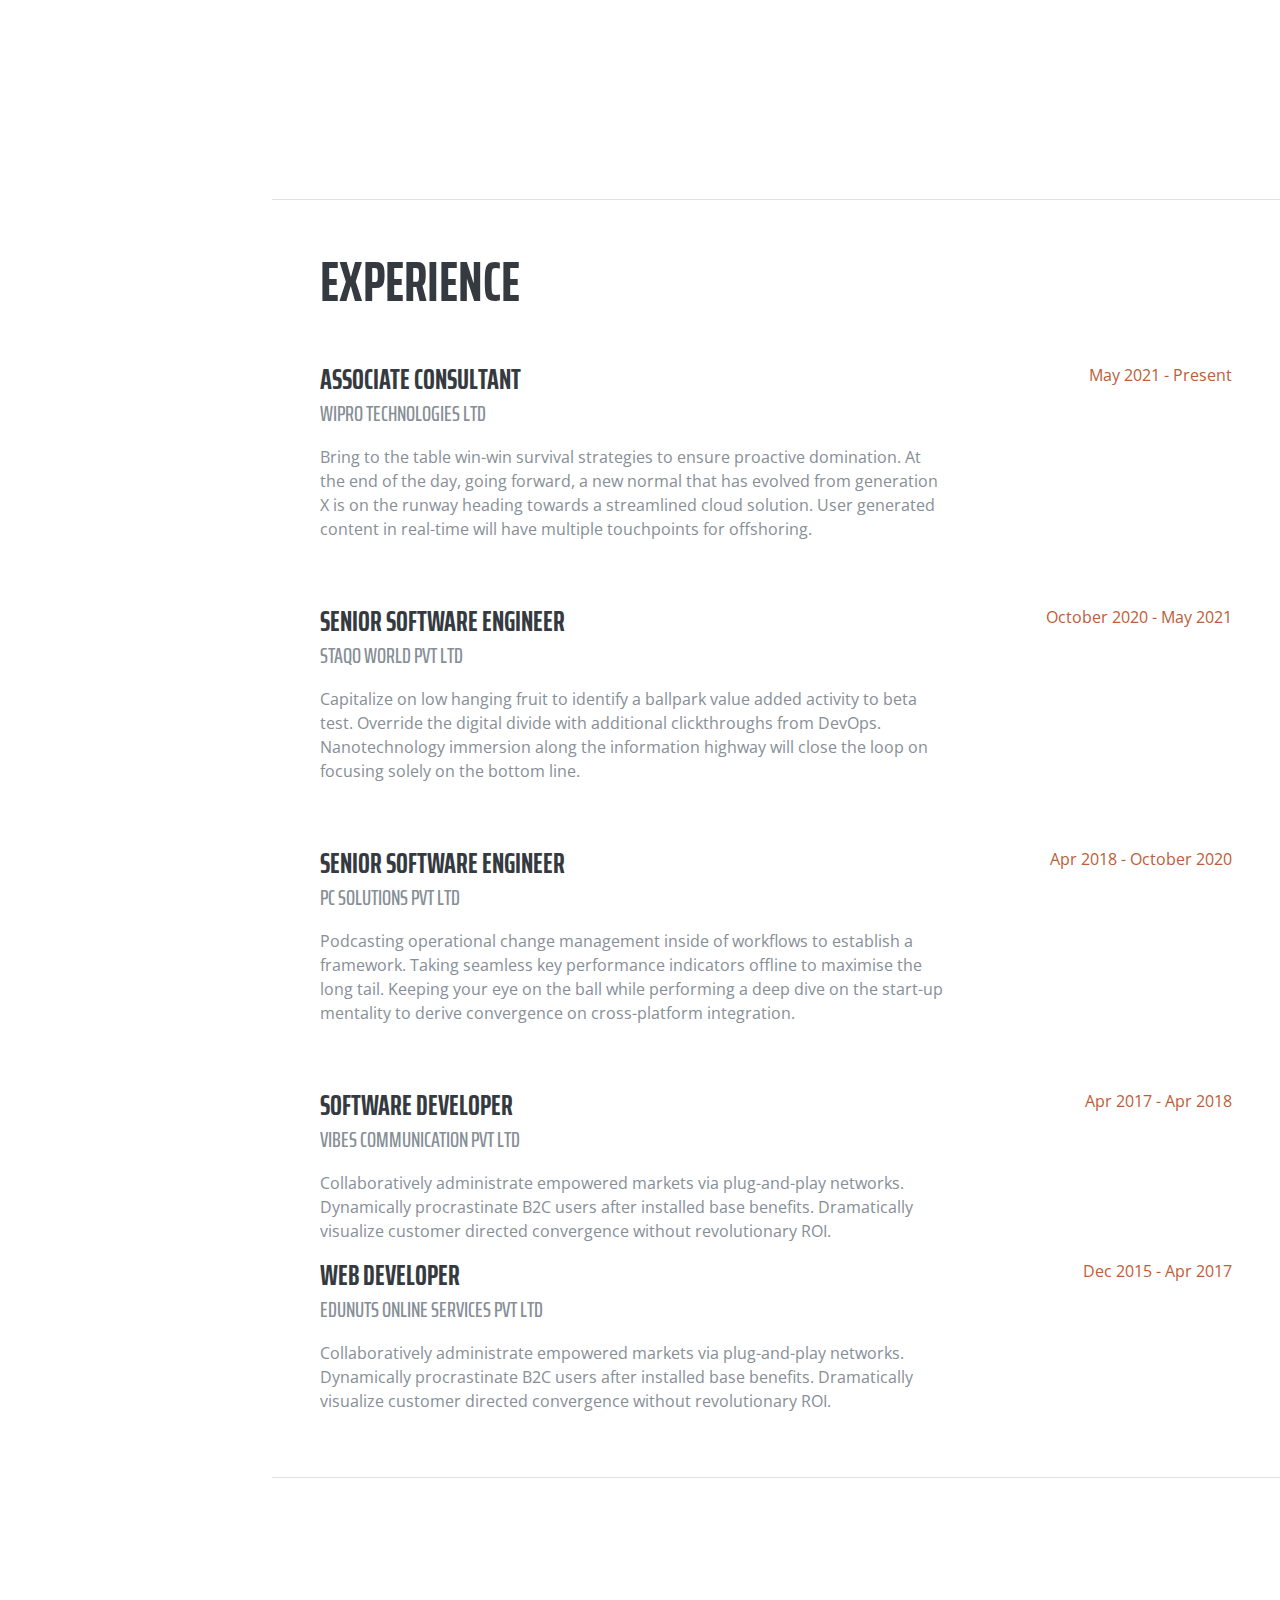
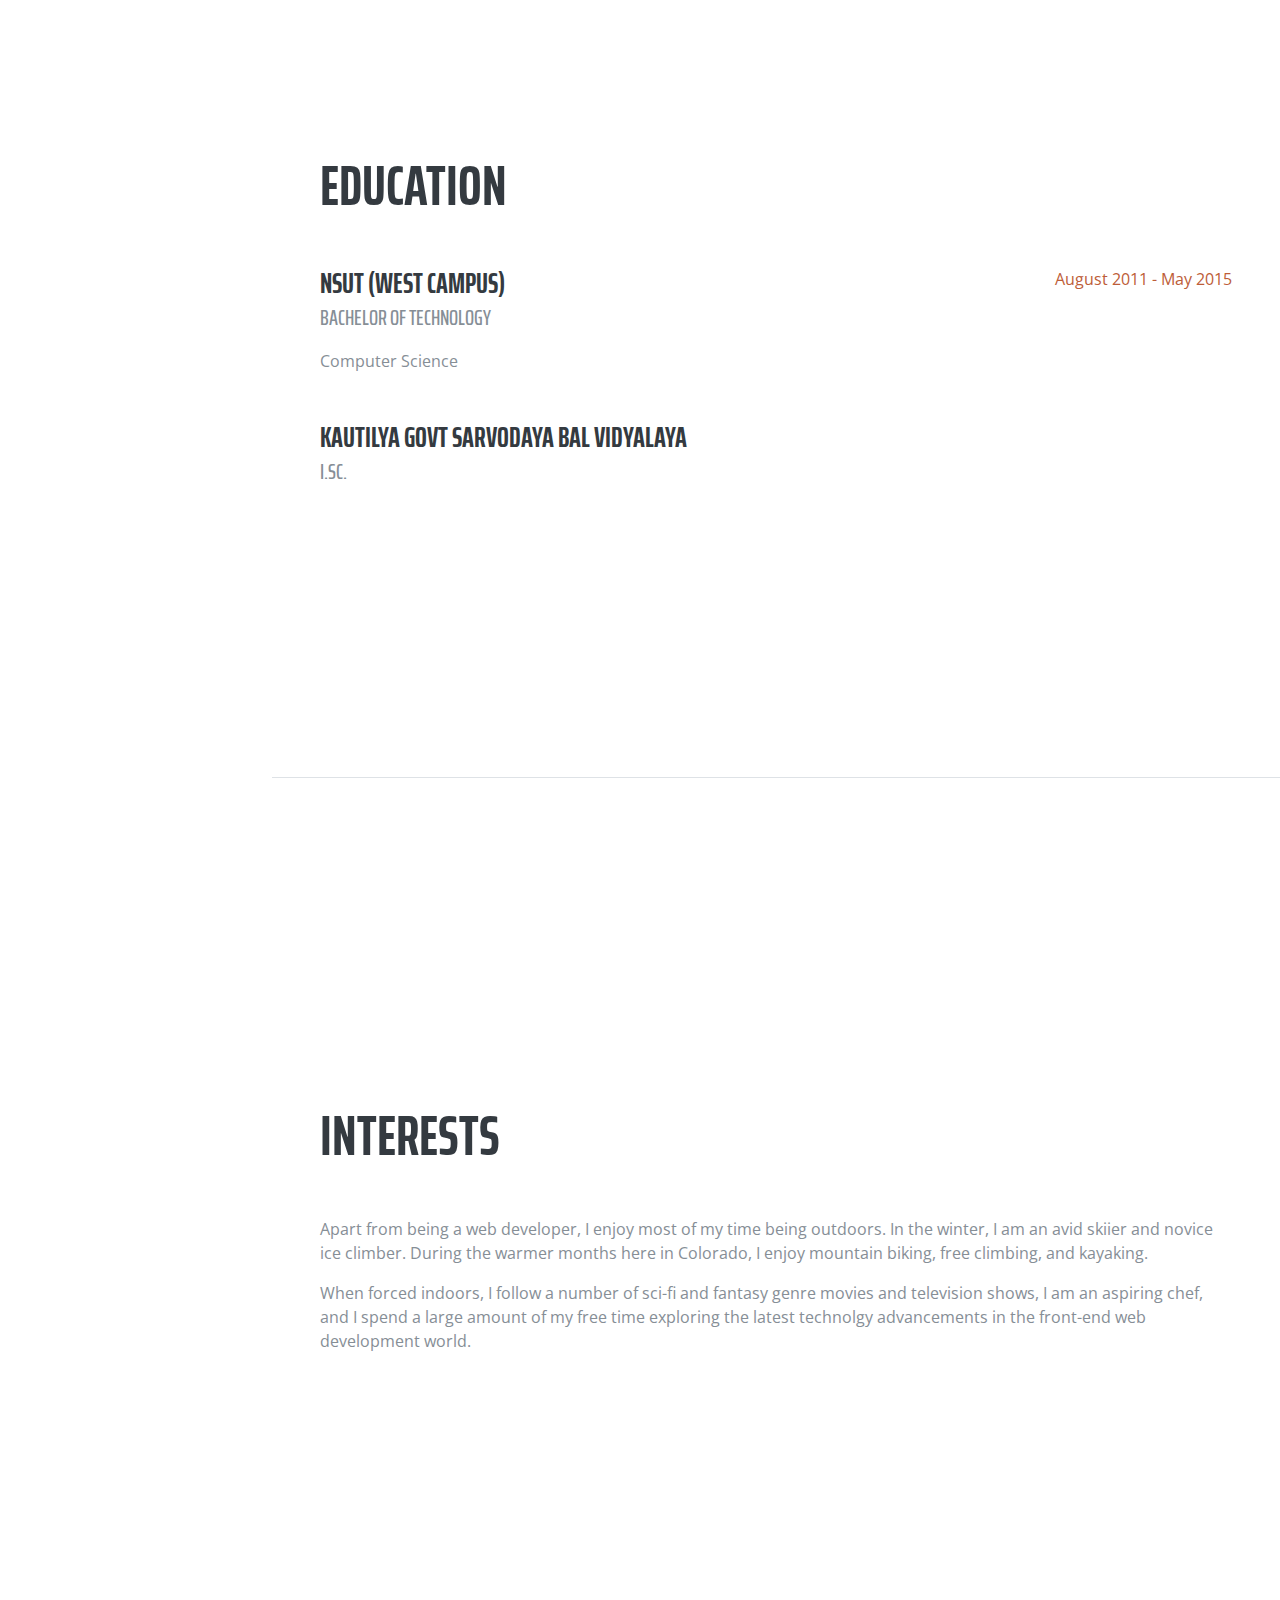
==== commit d949af52: "about updated" ====
--- a/index.html
+++ b/index.html
@@ -29,7 +29,7 @@
 
     <nav class="navbar navbar-expand-lg navbar-dark bg-primary fixed-top" id="sideNav">
       <a class="navbar-brand js-scroll-trigger" href="#page-top">
-        <span class="d-block d-lg-none">Start Bootstrap</span>
+        <span class="d-block d-lg-none">Intro</span>
         <span class="d-none d-lg-block">
           <img class="img-fluid img-profile rounded-circle mx-auto mb-2" src="img/profile.jpeg" alt="">
         </span>
@@ -54,7 +54,7 @@
           <li class="nav-item">
             <a class="nav-link js-scroll-trigger" href="#interests">Interests</a>
           </li>
-          <li class="nav-item d-none">
+          <li class="nav-item">
             <a class="nav-link js-scroll-trigger" href="#awards">Awards</a>
           </li>
         </ul>
@@ -71,7 +71,21 @@
           <div class="subheading mb-5">Godda · Jharkhand, PIN 814133.
             <a href="mailto:name@email.com">psujeetm92@gmail.com</a>
           </div>
-          <p class="mb-5">I am experienced in leveraging agile frameworks to provide a robust synopsis for high level overviews. Iterative approaches to corporate strategy foster collaborative thinking to further the overall value proposition.</p>
+          <p class="mb-2">
+              I am experienced in 8 years of extensive experience in developing Websites and Web Applications for software industry.</p>
+            <p class="mb-2">
+              Core expertise in ERP, E-COMMERCE, Web Service APIs and CMS using JavaScript, jQuery, Vue JS, Node JS, SQL, MongoDB and AWS Services.
+            </p>
+            <p class="mb-2">
+              Having experience with all the stages of SDLC including designing, developing, unit testing and
+              integration testing.
+            </p>
+            <p class="mb-2">
+              Result Oriented, Self-Driven, Highly Motivated, Smart and Hungry to learn new Technologies, Methodologies, Strategies and processes.
+            </p>
+            <p class="mb-2">
+              An enthusiastic team player and deep creative thinker.
+            </p>
           <ul class="list-inline list-social-icons mb-0">
             <li class="list-inline-item">
               <a target=”_blank” href="https://www.linkedin.com/in/imsujeetmishra/">
@@ -141,15 +155,19 @@
           
           <div class="subheading mb-3">Workflow</div>
           <ul class="fa-ul mb-0">
-            <li>
-              <i class="fa-li fa fa-check"></i>
-              Mobile-First, Responsive Design</li>
-            <li>
-              <i class="fa-li fa fa-check"></i>
-              Cross Browser Testing &amp; Debugging</li>
-            <li>
-              <i class="fa-li fa fa-check"></i>
-              Cross Functional Teams</li>
+            
+            <li>
+              <i class="fa-li fa fa-check"></i>
+              Design Database & Schema</li>
+            <li>
+              <i class="fa-li fa fa-check"></i>
+              Design & development of API layer of solution</li>
+            <li>
+              <i class="fa-li fa fa-check"></i>
+              Perform Unit and Integration Testing &amp; Debugging</li>
+            <li>
+              <i class="fa-li fa fa-check"></i>
+              Design & development of Integration layer of solution</li>
             <li>
               <i class="fa-li fa fa-check"></i>
               Agile Development &amp; Scrum</li>
@@ -159,17 +177,7 @@
       <section class="resume-section p-3 p-lg-5 d-flex flex-column" id="experience">
         <div class="my-auto">
           <h2 class="mb-5">Experience</h2>
-          
-          <div class="resume-item d-flex flex-column flex-md-row mb-5">
-            <div class="resume-content mr-auto">
-              <h3 class="mb-0">Senior Associate</h3>
-              <div class="subheading mb-3">PWC</div>
-              <p>Bring to the table win-win survival strategies to ensure proactive domination. At the end of the day, going forward, a new normal that has evolved from generation X is on the runway heading towards a streamlined cloud solution. User generated content in real-time will have multiple touchpoints for offshoring.</p>
-            </div>
-            <div class="resume-date text-md-right">
-              <span class="text-primary">Aug 2023 - Present</span>
-            </div>
-          </div>
+
           <div class="resume-item d-flex flex-column flex-md-row mb-5">
             <div class="resume-content mr-auto">
               <h3 class="mb-0">Associate Consultant</h3>
@@ -177,7 +185,7 @@
               <p>Bring to the table win-win survival strategies to ensure proactive domination. At the end of the day, going forward, a new normal that has evolved from generation X is on the runway heading towards a streamlined cloud solution. User generated content in real-time will have multiple touchpoints for offshoring.</p>
             </div>
             <div class="resume-date text-md-right">
-              <span class="text-primary">May 2021 - Jul 2023</span>
+              <span class="text-primary">May 2021 - Present</span>
             </div>
           </div>
 
@@ -256,8 +264,8 @@
       <section class="resume-section p-3 p-lg-5 d-flex flex-column" id="interests">
         <div class="my-auto">
           <h2 class="mb-5">Interests</h2>
-          <p class="d-none">Apart from being a web developer, I enjoy most of my time being outdoors. In the winter, I am an avid skiier and novice ice climber. During the warmer months here in Colorado, I enjoy mountain biking, free climbing, and kayaking.</p>
-          <p class="mb-0">I follow a number of sci-fi and fantasy genre movies and television shows, I am an aspiring chef, and I spend a large amount of my free time exploring the latest technolgy advancements in the front-end web development world.</p>
+          <p>Apart from being a web developer, I enjoy most of my time being outdoors. In the winter, I am an avid skiier and novice ice climber. During the warmer months here in Colorado, I enjoy mountain biking, free climbing, and kayaking.</p>
+          <p class="mb-0">When forced indoors, I follow a number of sci-fi and fantasy genre movies and television shows, I am an aspiring chef, and I spend a large amount of my free time exploring the latest technolgy advancements in the front-end web development world.</p>
         </div>
       </section>
 
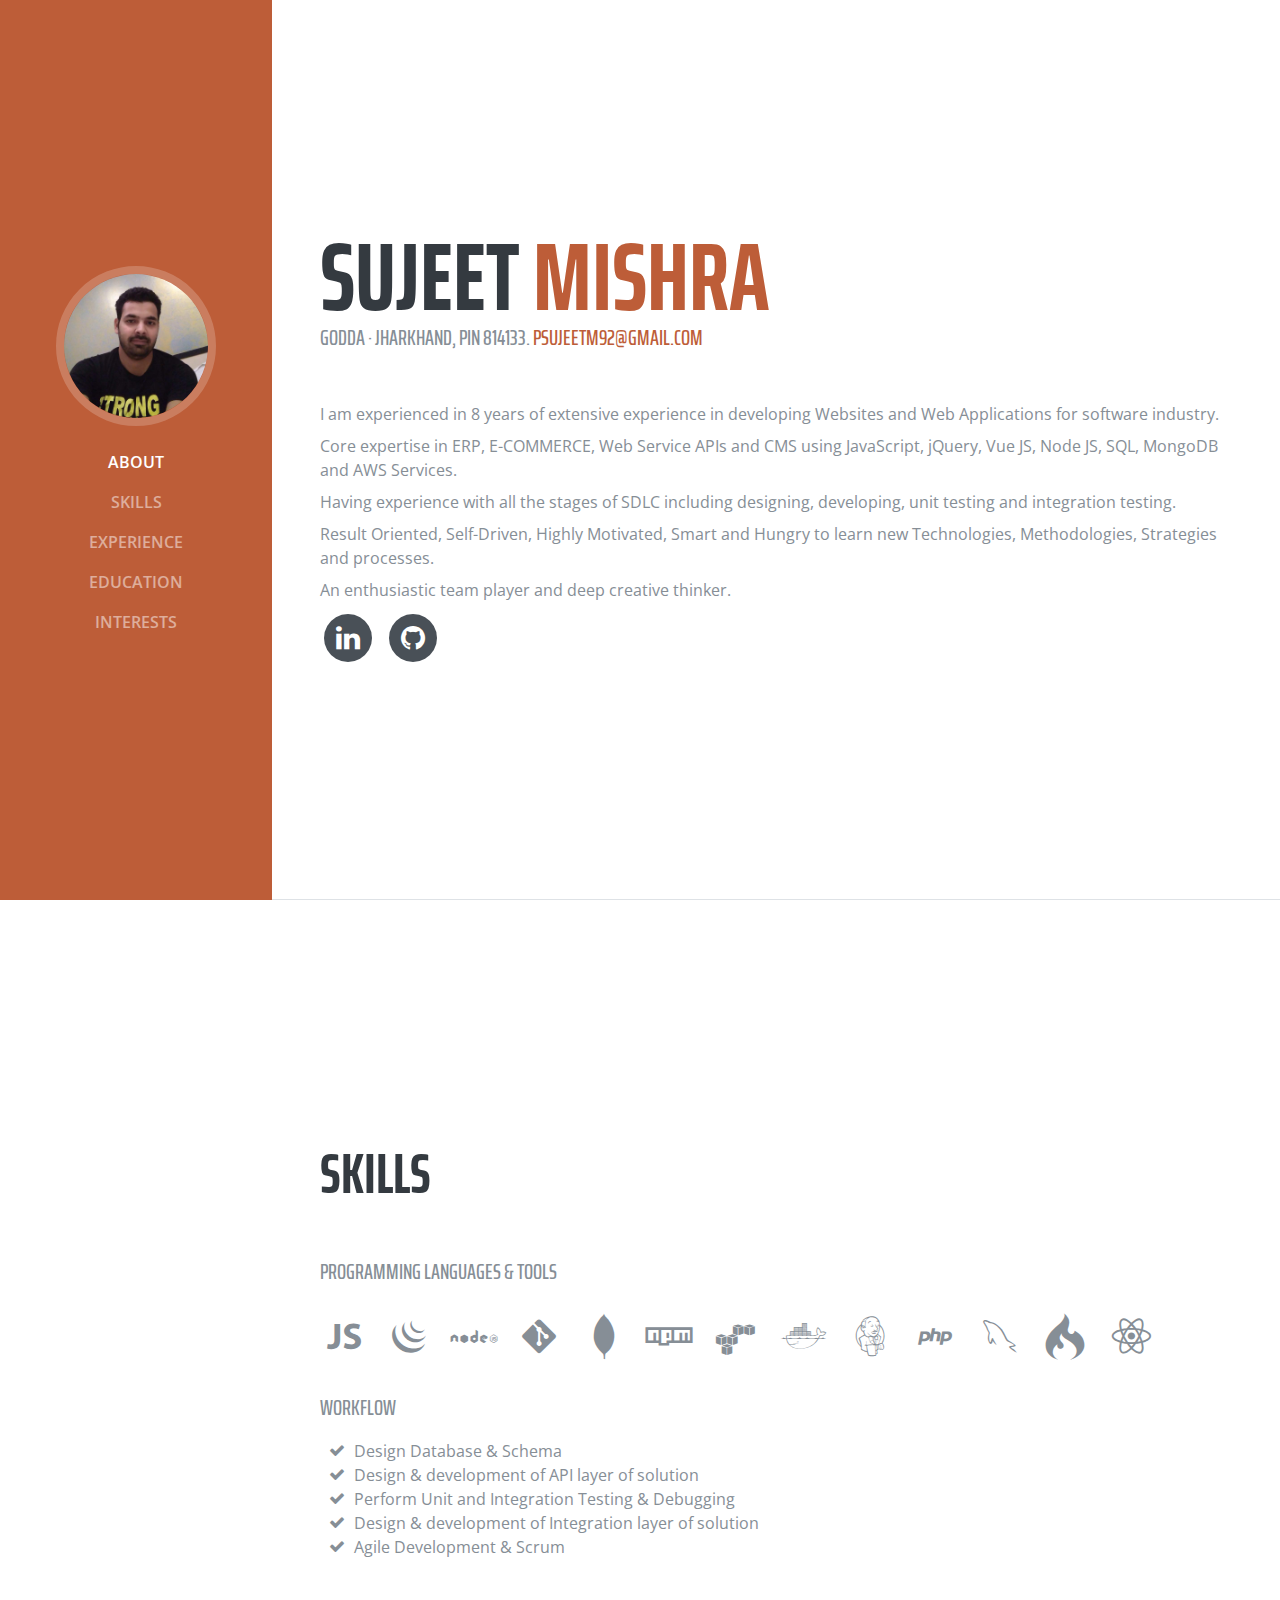
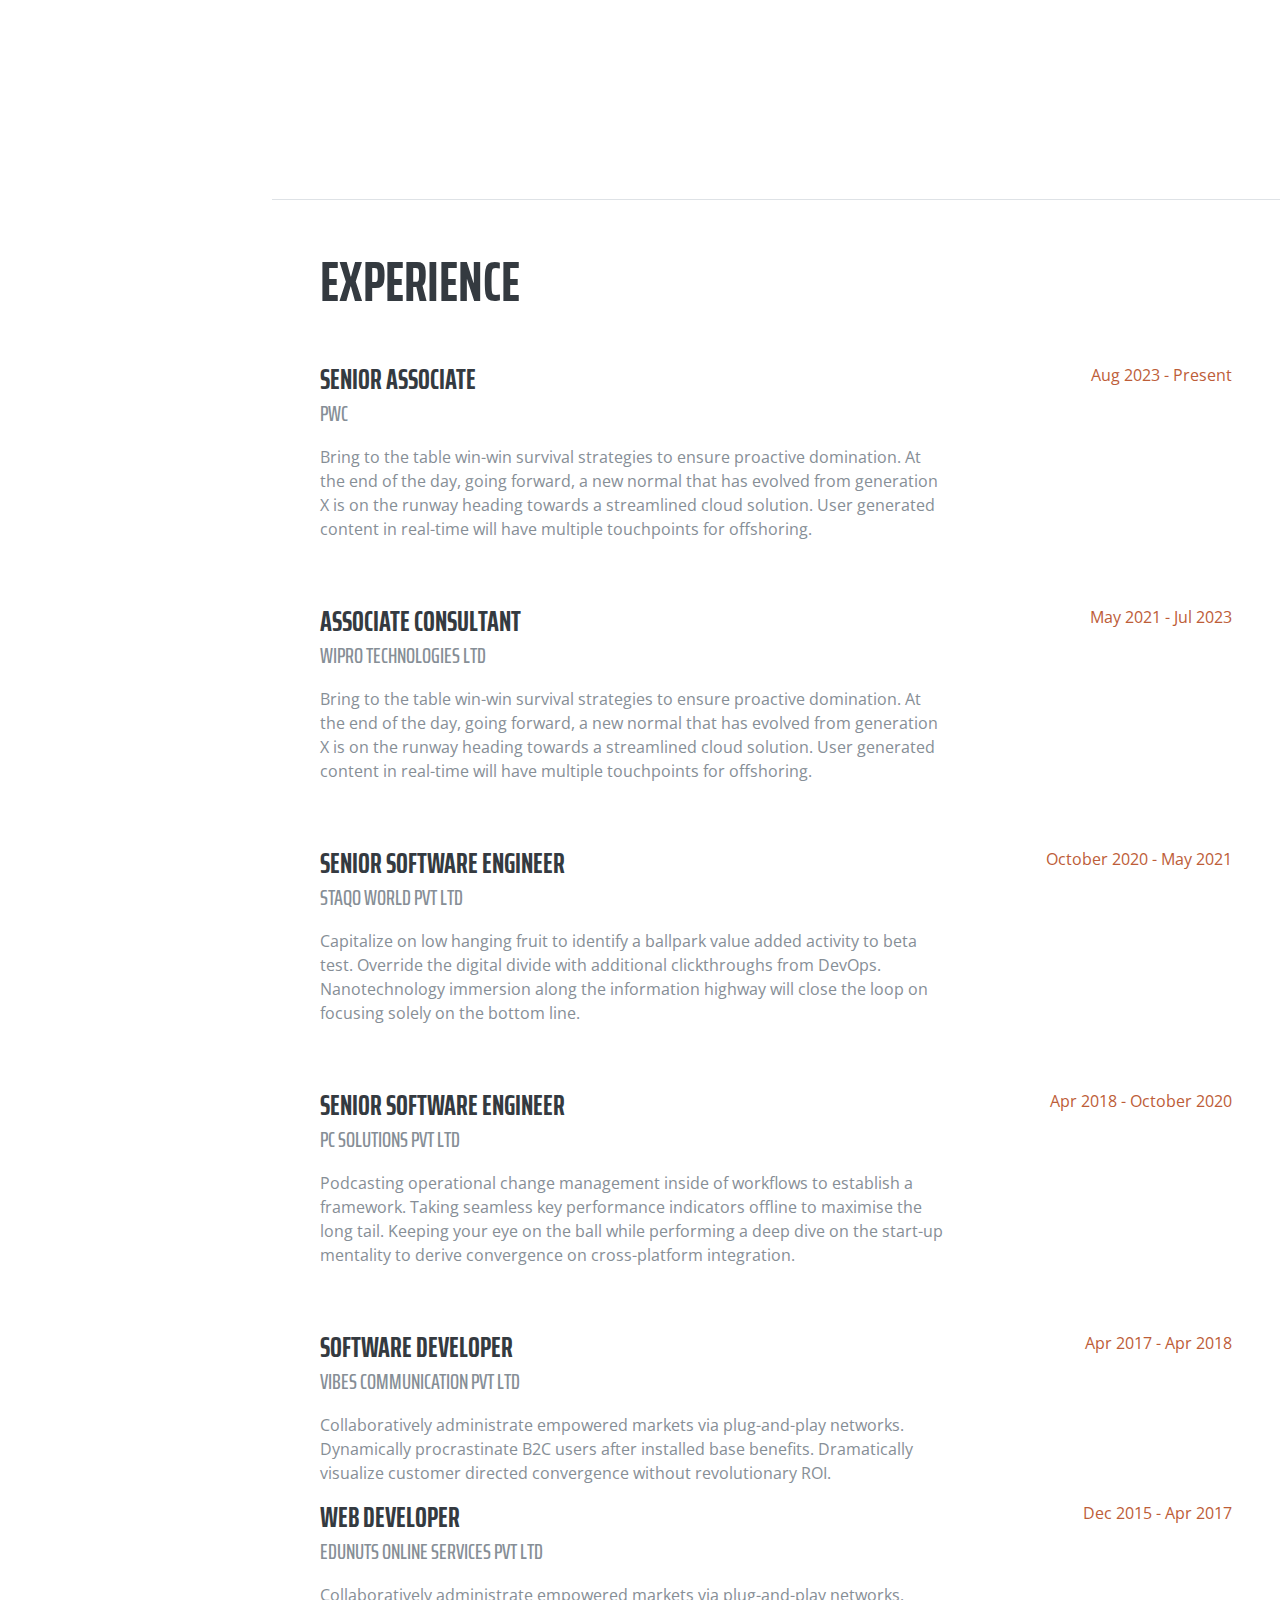
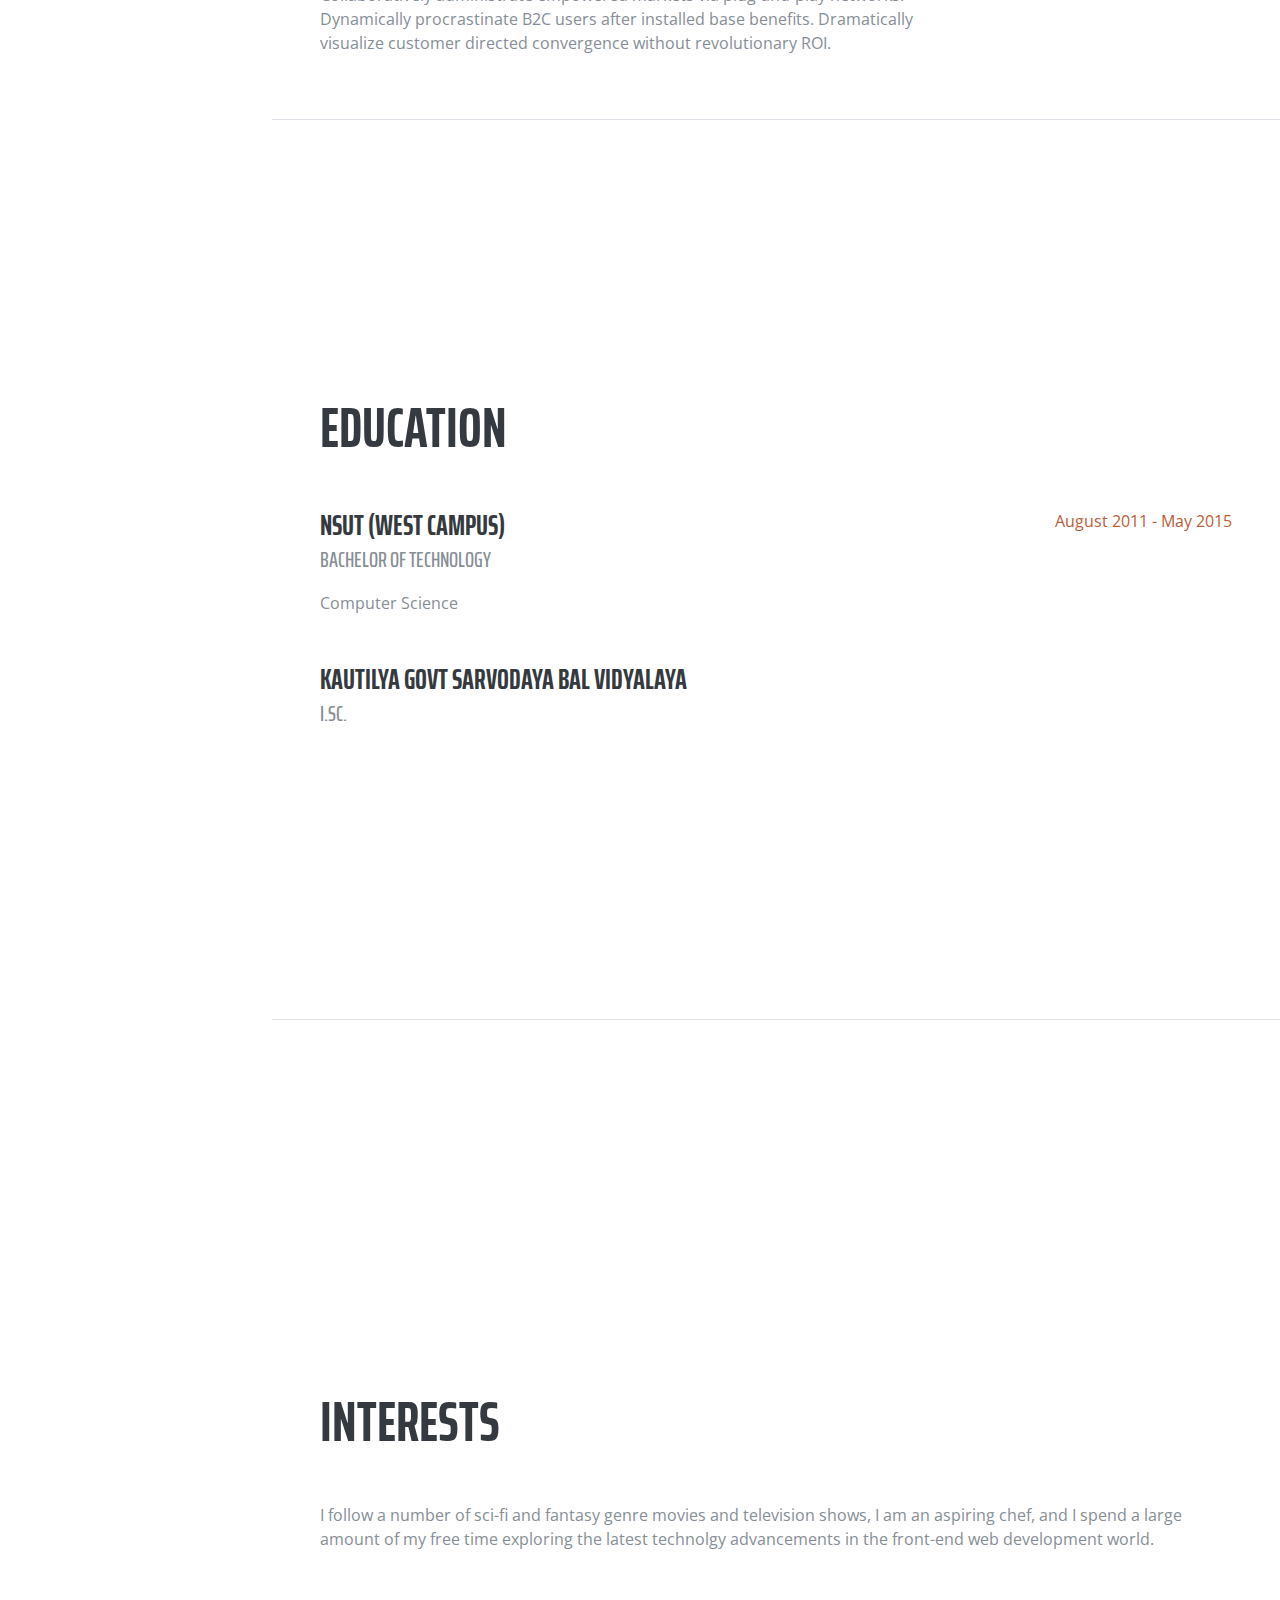
==== commit 118db0ea: "Merge branch 'main' of https://github.com/imsujeetmishra/info" ====
--- a/index.html
+++ b/index.html
@@ -54,7 +54,7 @@
           <li class="nav-item">
             <a class="nav-link js-scroll-trigger" href="#interests">Interests</a>
           </li>
-          <li class="nav-item">
+          <li class="nav-item d-none">
             <a class="nav-link js-scroll-trigger" href="#awards">Awards</a>
           </li>
         </ul>
@@ -177,7 +177,17 @@
       <section class="resume-section p-3 p-lg-5 d-flex flex-column" id="experience">
         <div class="my-auto">
           <h2 class="mb-5">Experience</h2>
-
+          
+          <div class="resume-item d-flex flex-column flex-md-row mb-5">
+            <div class="resume-content mr-auto">
+              <h3 class="mb-0">Senior Associate</h3>
+              <div class="subheading mb-3">PWC</div>
+              <p>Bring to the table win-win survival strategies to ensure proactive domination. At the end of the day, going forward, a new normal that has evolved from generation X is on the runway heading towards a streamlined cloud solution. User generated content in real-time will have multiple touchpoints for offshoring.</p>
+            </div>
+            <div class="resume-date text-md-right">
+              <span class="text-primary">Aug 2023 - Present</span>
+            </div>
+          </div>
           <div class="resume-item d-flex flex-column flex-md-row mb-5">
             <div class="resume-content mr-auto">
               <h3 class="mb-0">Associate Consultant</h3>
@@ -185,7 +195,7 @@
               <p>Bring to the table win-win survival strategies to ensure proactive domination. At the end of the day, going forward, a new normal that has evolved from generation X is on the runway heading towards a streamlined cloud solution. User generated content in real-time will have multiple touchpoints for offshoring.</p>
             </div>
             <div class="resume-date text-md-right">
-              <span class="text-primary">May 2021 - Present</span>
+              <span class="text-primary">May 2021 - Jul 2023</span>
             </div>
           </div>
 
@@ -264,8 +274,8 @@
       <section class="resume-section p-3 p-lg-5 d-flex flex-column" id="interests">
         <div class="my-auto">
           <h2 class="mb-5">Interests</h2>
-          <p>Apart from being a web developer, I enjoy most of my time being outdoors. In the winter, I am an avid skiier and novice ice climber. During the warmer months here in Colorado, I enjoy mountain biking, free climbing, and kayaking.</p>
-          <p class="mb-0">When forced indoors, I follow a number of sci-fi and fantasy genre movies and television shows, I am an aspiring chef, and I spend a large amount of my free time exploring the latest technolgy advancements in the front-end web development world.</p>
+          <p class="d-none">Apart from being a web developer, I enjoy most of my time being outdoors. In the winter, I am an avid skiier and novice ice climber. During the warmer months here in Colorado, I enjoy mountain biking, free climbing, and kayaking.</p>
+          <p class="mb-0">I follow a number of sci-fi and fantasy genre movies and television shows, I am an aspiring chef, and I spend a large amount of my free time exploring the latest technolgy advancements in the front-end web development world.</p>
         </div>
       </section>
 
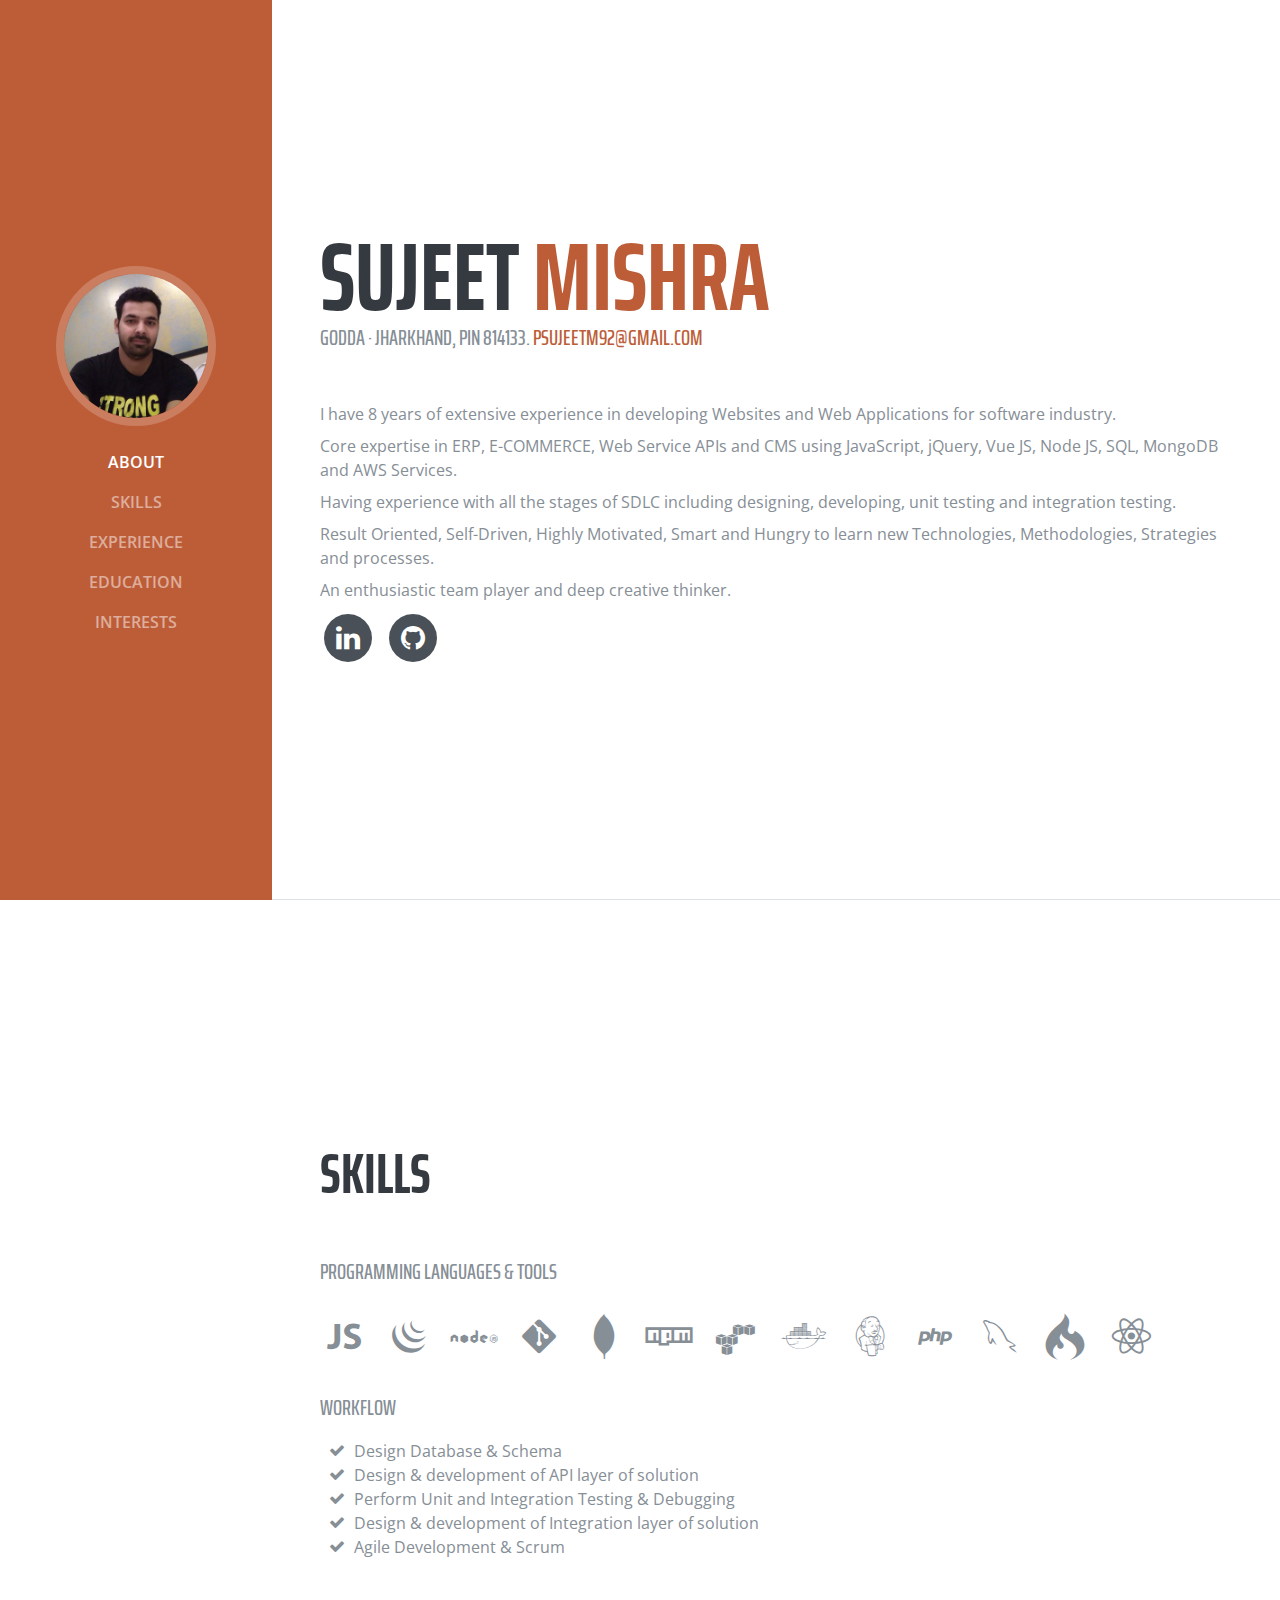
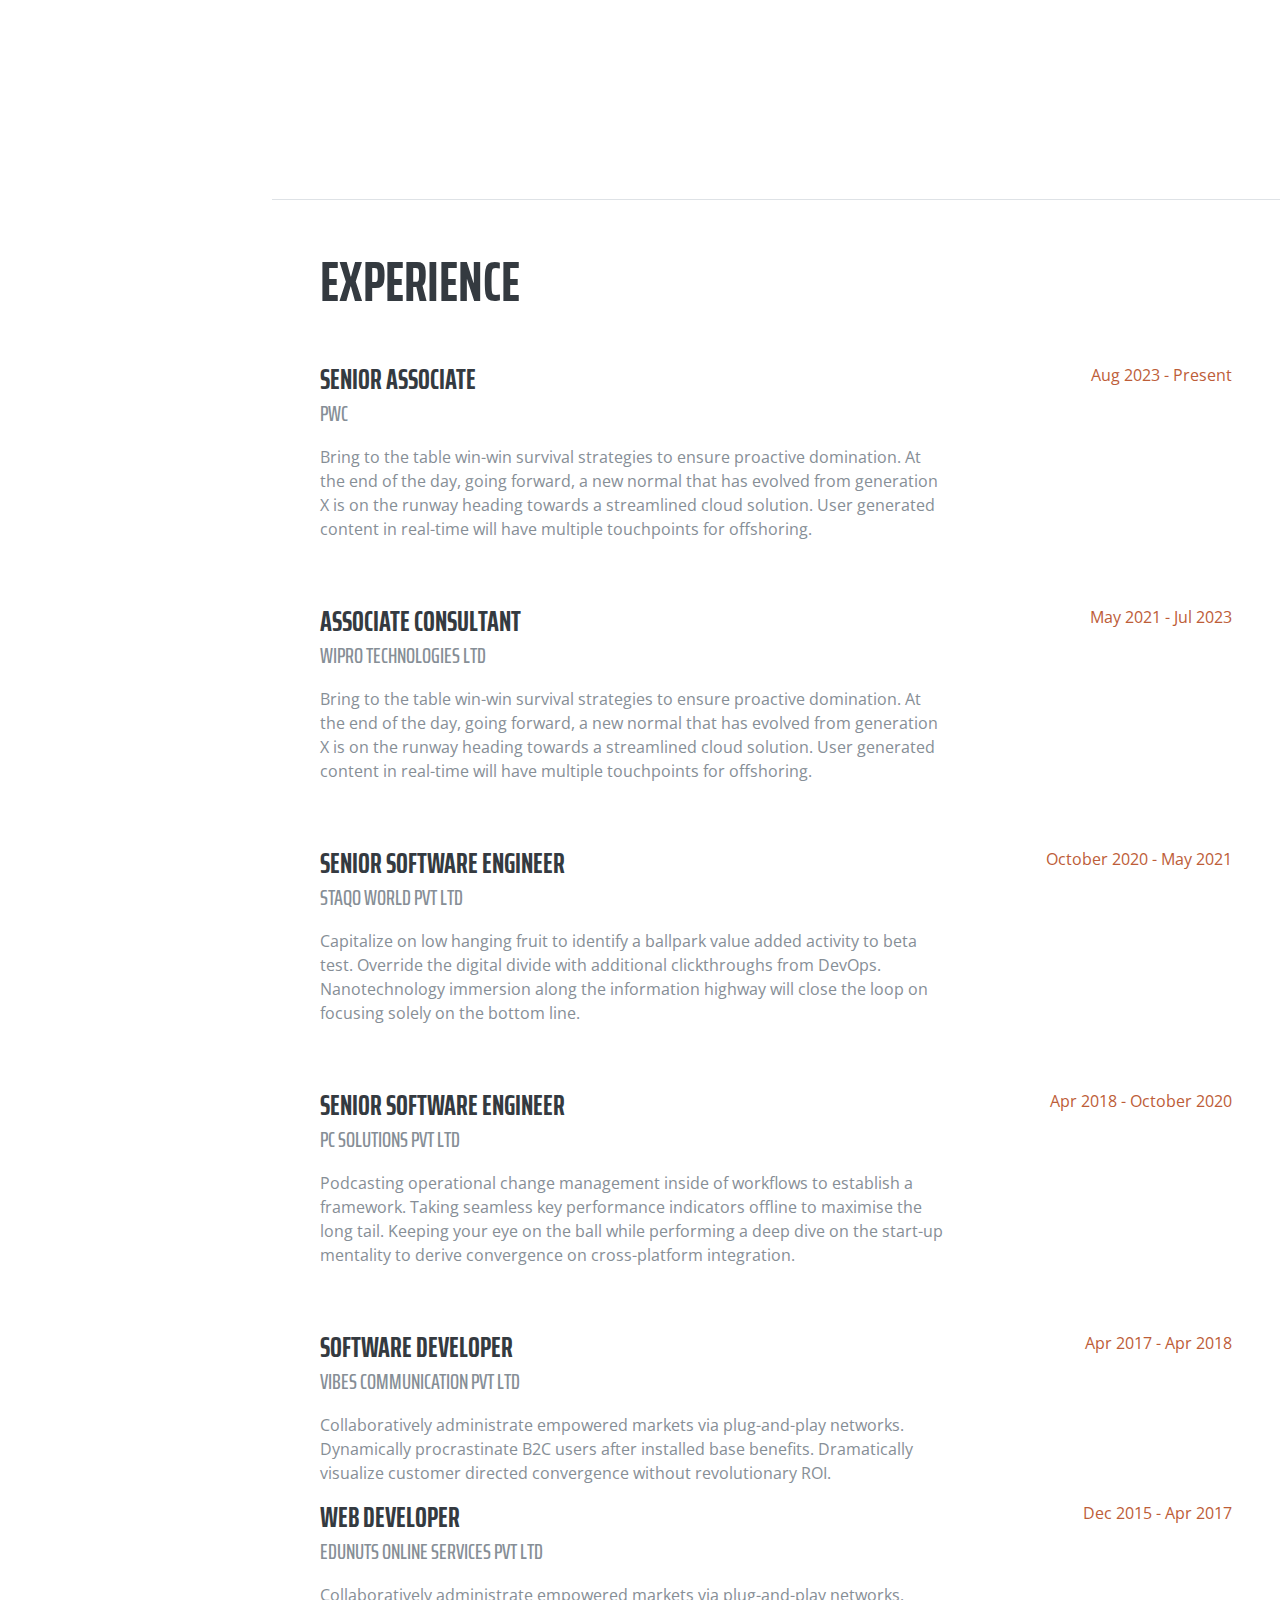
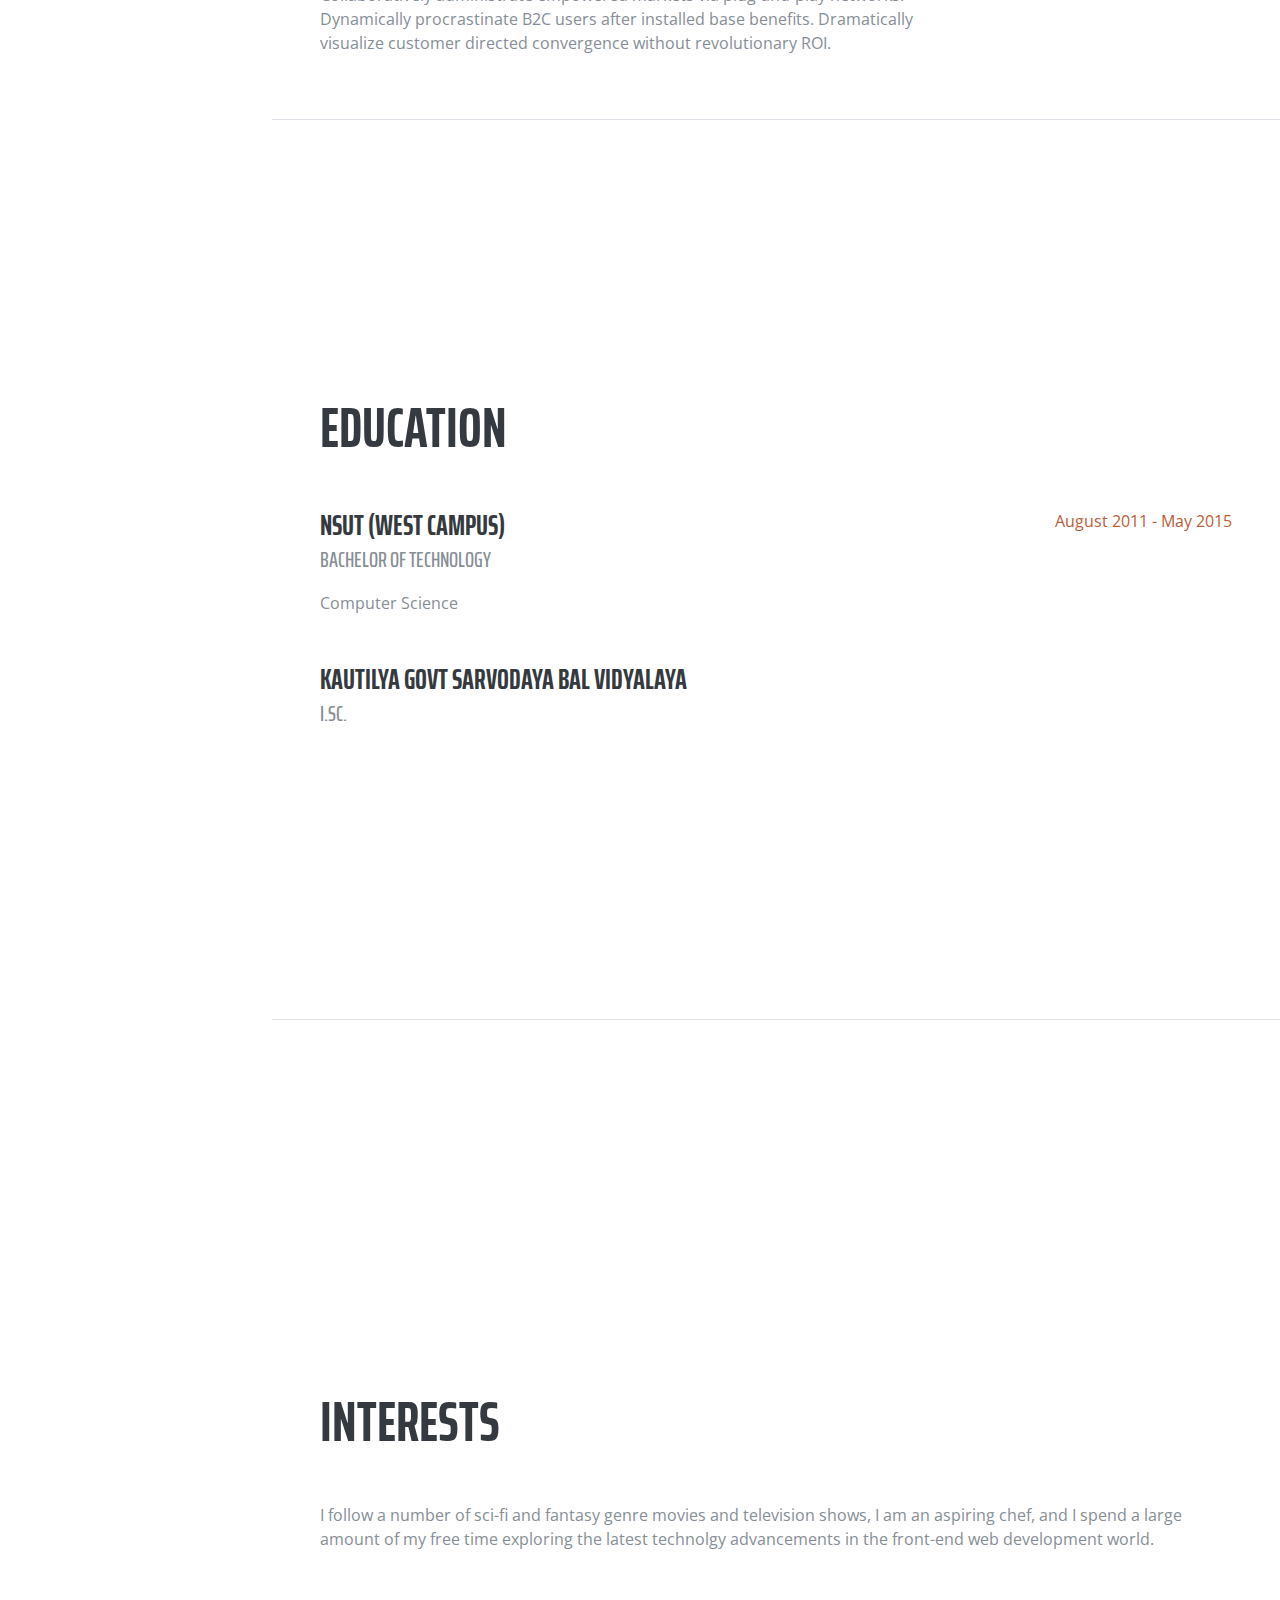
==== commit f01de956: "about updated" ====
--- a/index.html
+++ b/index.html
@@ -29,7 +29,7 @@
 
     <nav class="navbar navbar-expand-lg navbar-dark bg-primary fixed-top" id="sideNav">
       <a class="navbar-brand js-scroll-trigger" href="#page-top">
-        <span class="d-block d-lg-none">Intro</span>
+        <span class="d-block d-lg-none"></span>
         <span class="d-none d-lg-block">
           <img class="img-fluid img-profile rounded-circle mx-auto mb-2" src="img/profile.jpeg" alt="">
         </span>
@@ -72,7 +72,7 @@
             <a href="mailto:name@email.com">psujeetm92@gmail.com</a>
           </div>
           <p class="mb-2">
-              I am experienced in 8 years of extensive experience in developing Websites and Web Applications for software industry.</p>
+              I have 8 years of extensive experience in developing Websites and Web Applications for software industry.</p>
             <p class="mb-2">
               Core expertise in ERP, E-COMMERCE, Web Service APIs and CMS using JavaScript, jQuery, Vue JS, Node JS, SQL, MongoDB and AWS Services.
             </p>
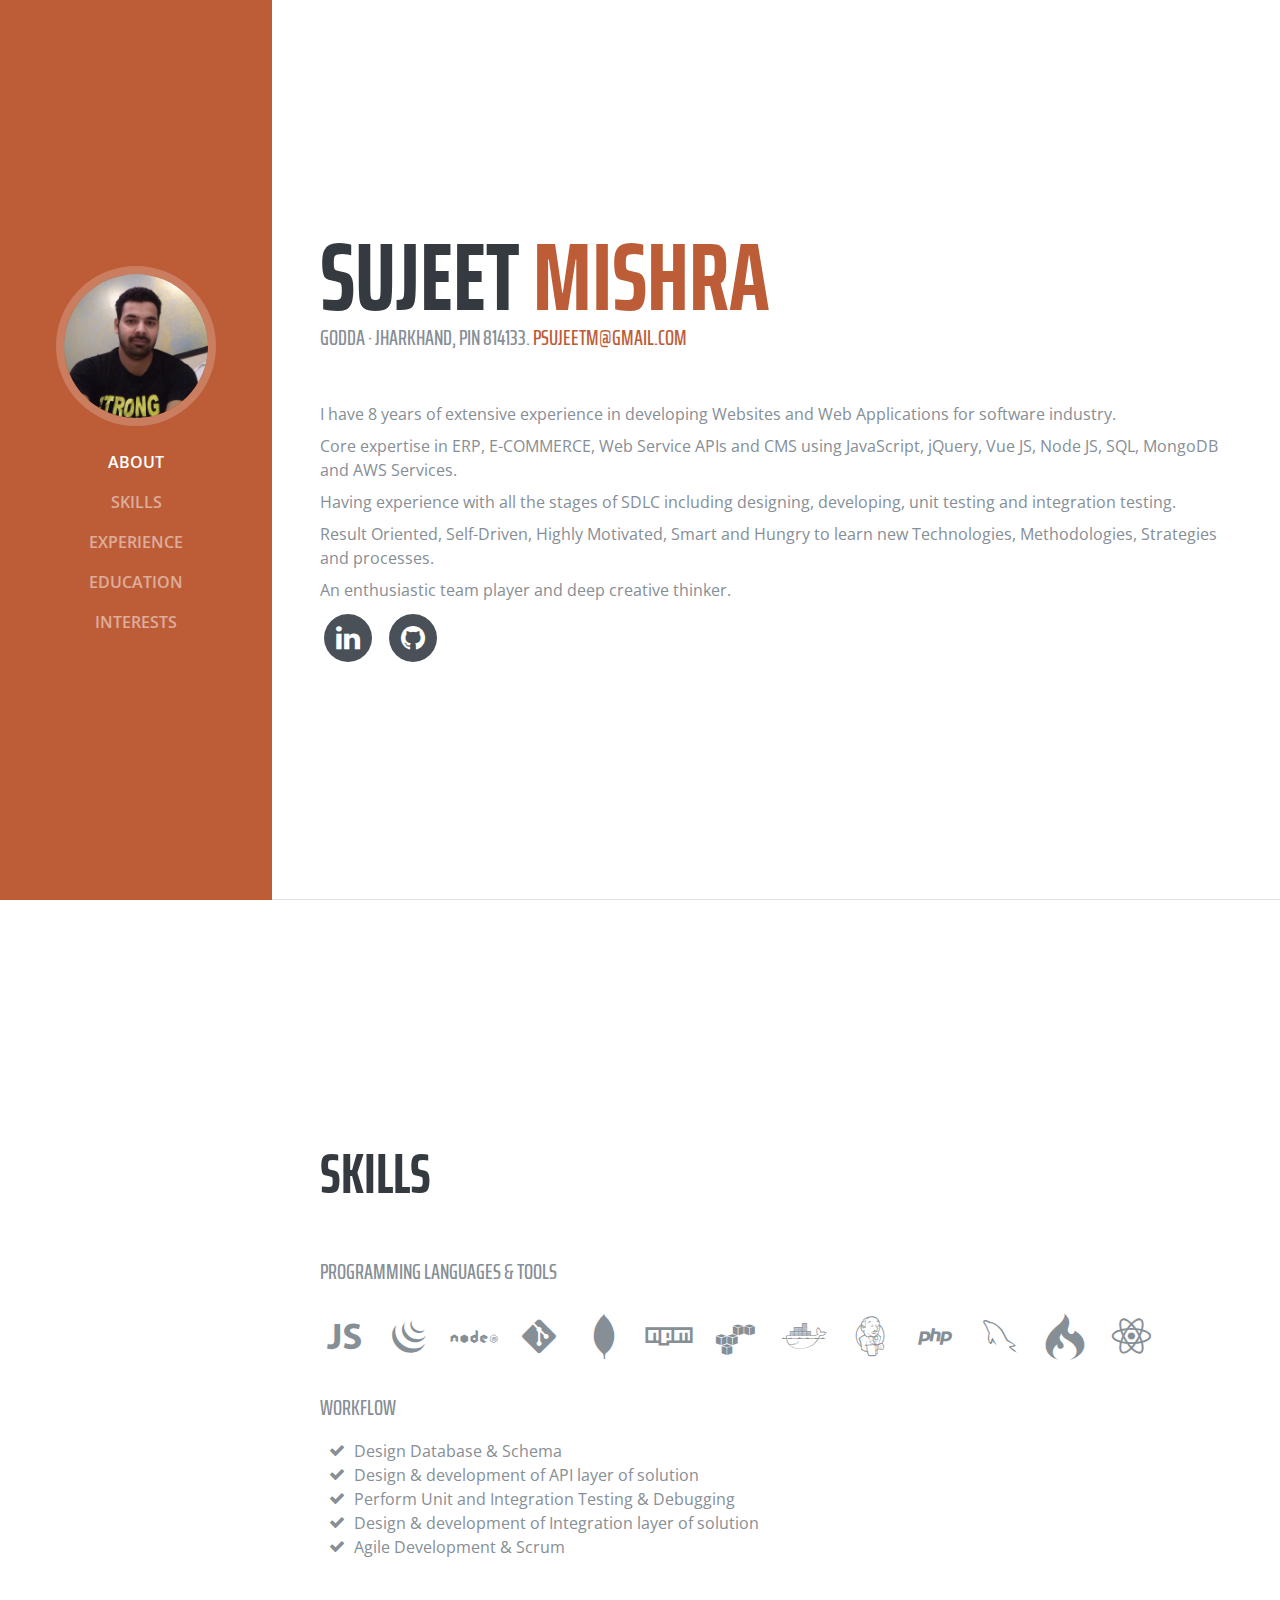
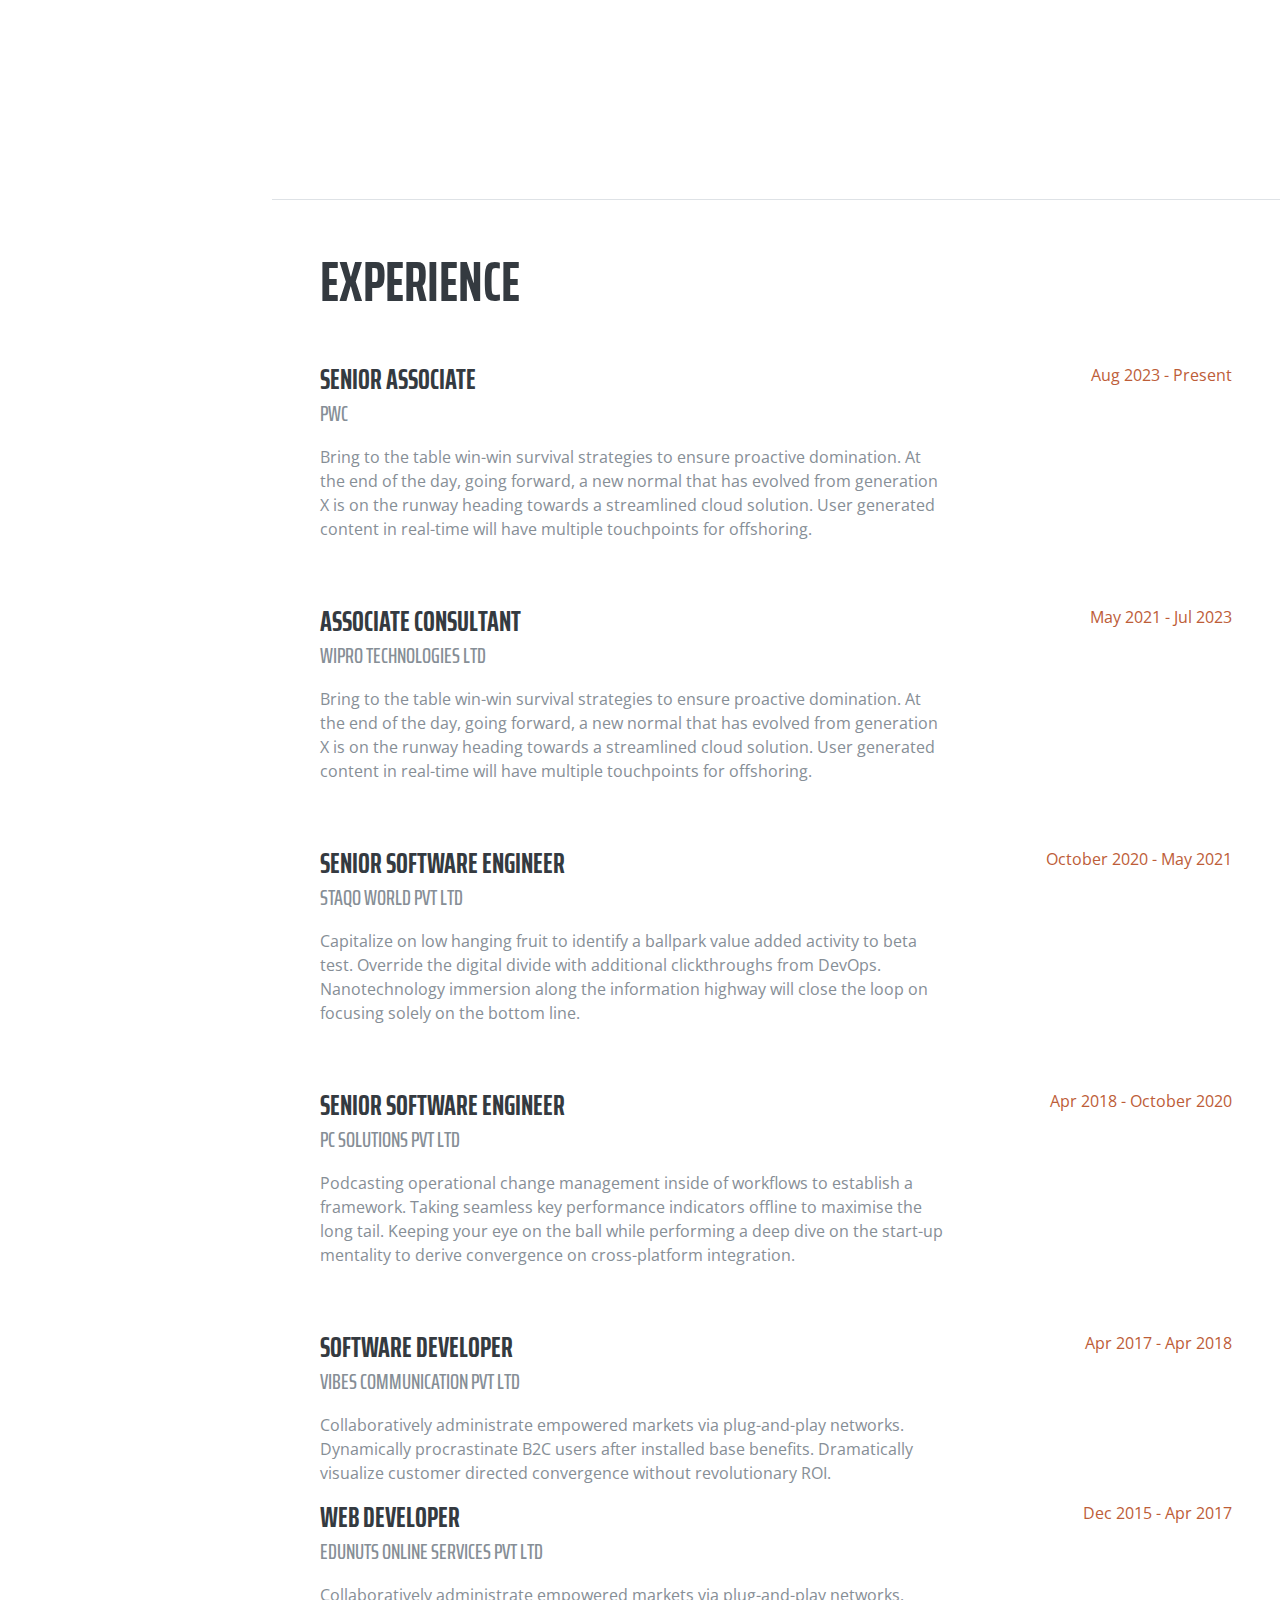
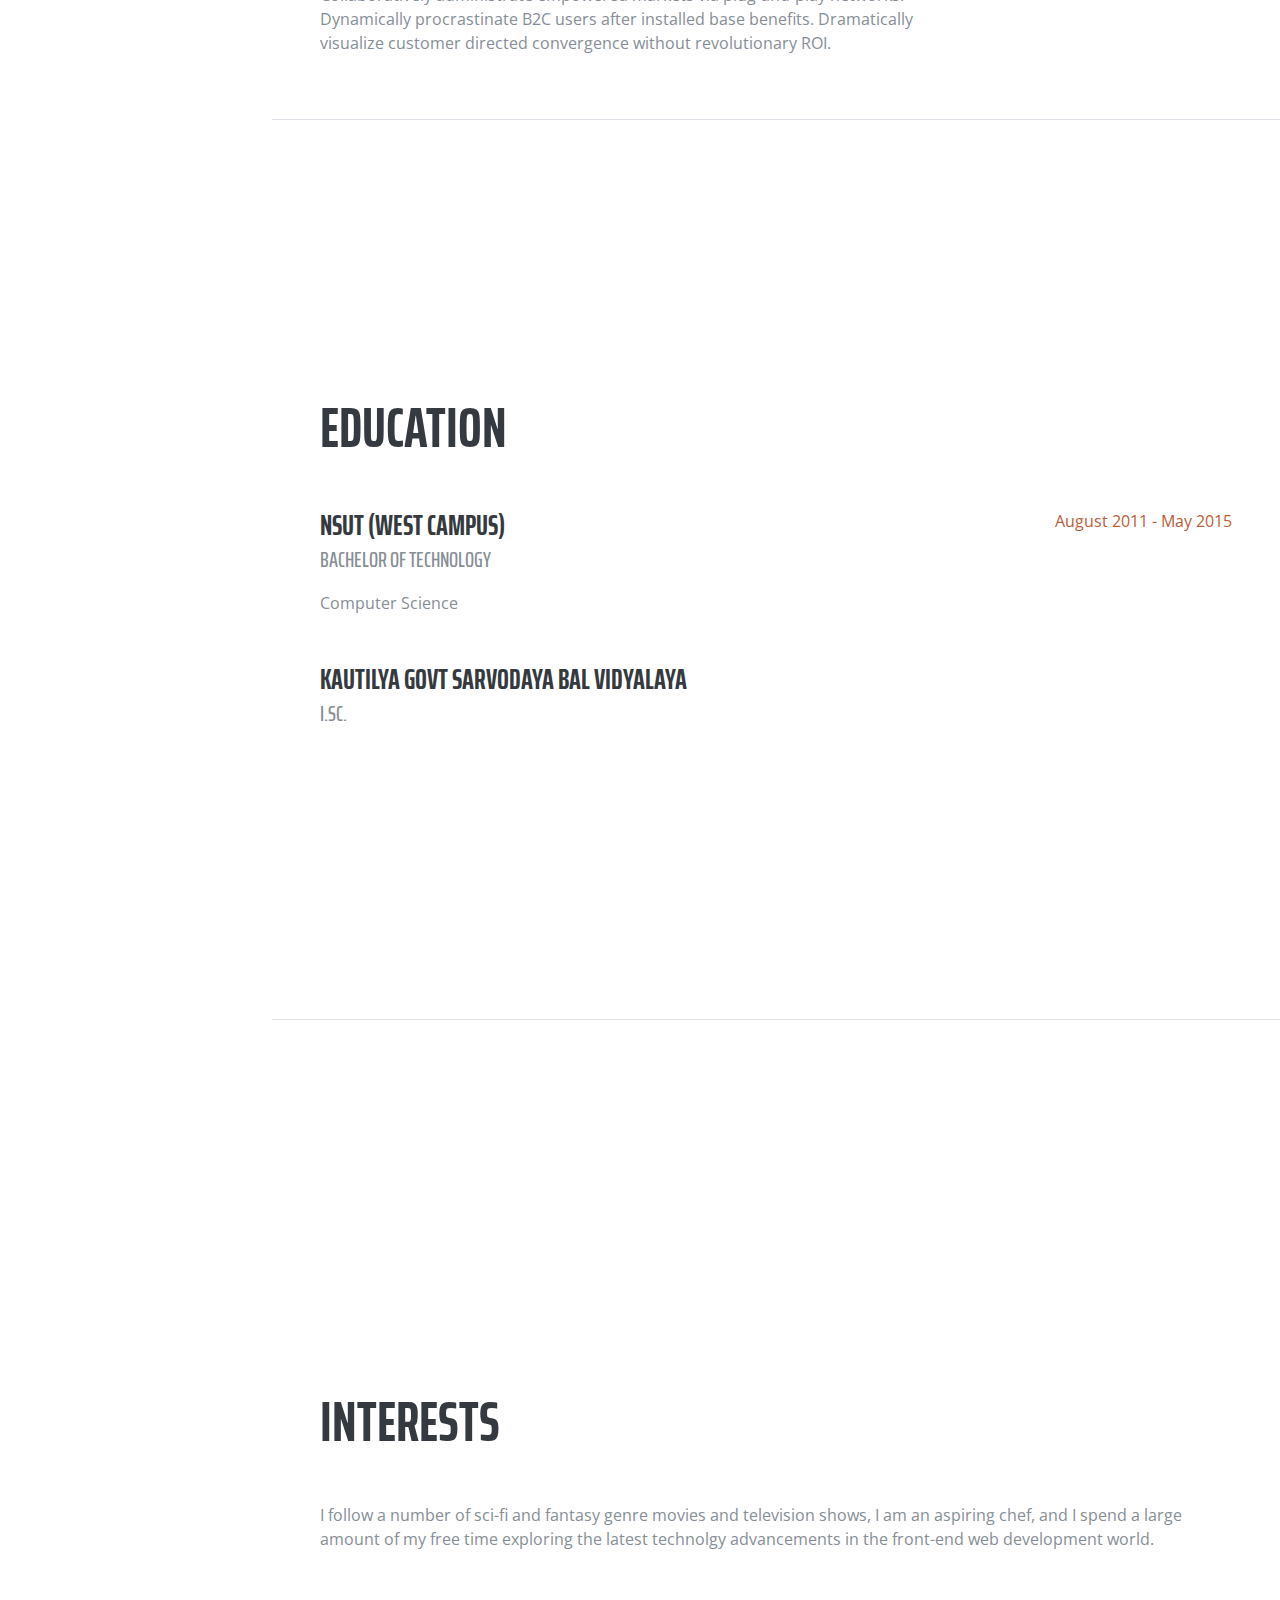
==== commit f58aa22b: "index updated" ====
--- a/index.html
+++ b/index.html
@@ -8,7 +8,7 @@
     <meta name="description" content="">
     <meta name="author" content="">
 
-    <title>Resume - Start Bootstrap Theme</title>
+    <title>Resume</title>
 
     <!-- Bootstrap core CSS -->
     <link href="vendor/bootstrap/css/bootstrap.min.css" rel="stylesheet">
@@ -69,7 +69,7 @@
             <span class="text-primary">Mishra</span>
           </h1>
           <div class="subheading mb-5">Godda · Jharkhand, PIN 814133.
-            <a href="mailto:name@email.com">psujeetm92@gmail.com</a>
+            <a href="mailto:name@email.com">psujeetm@gmail.com</a>
           </div>
           <p class="mb-2">
               I have 8 years of extensive experience in developing Websites and Web Applications for software industry.</p>
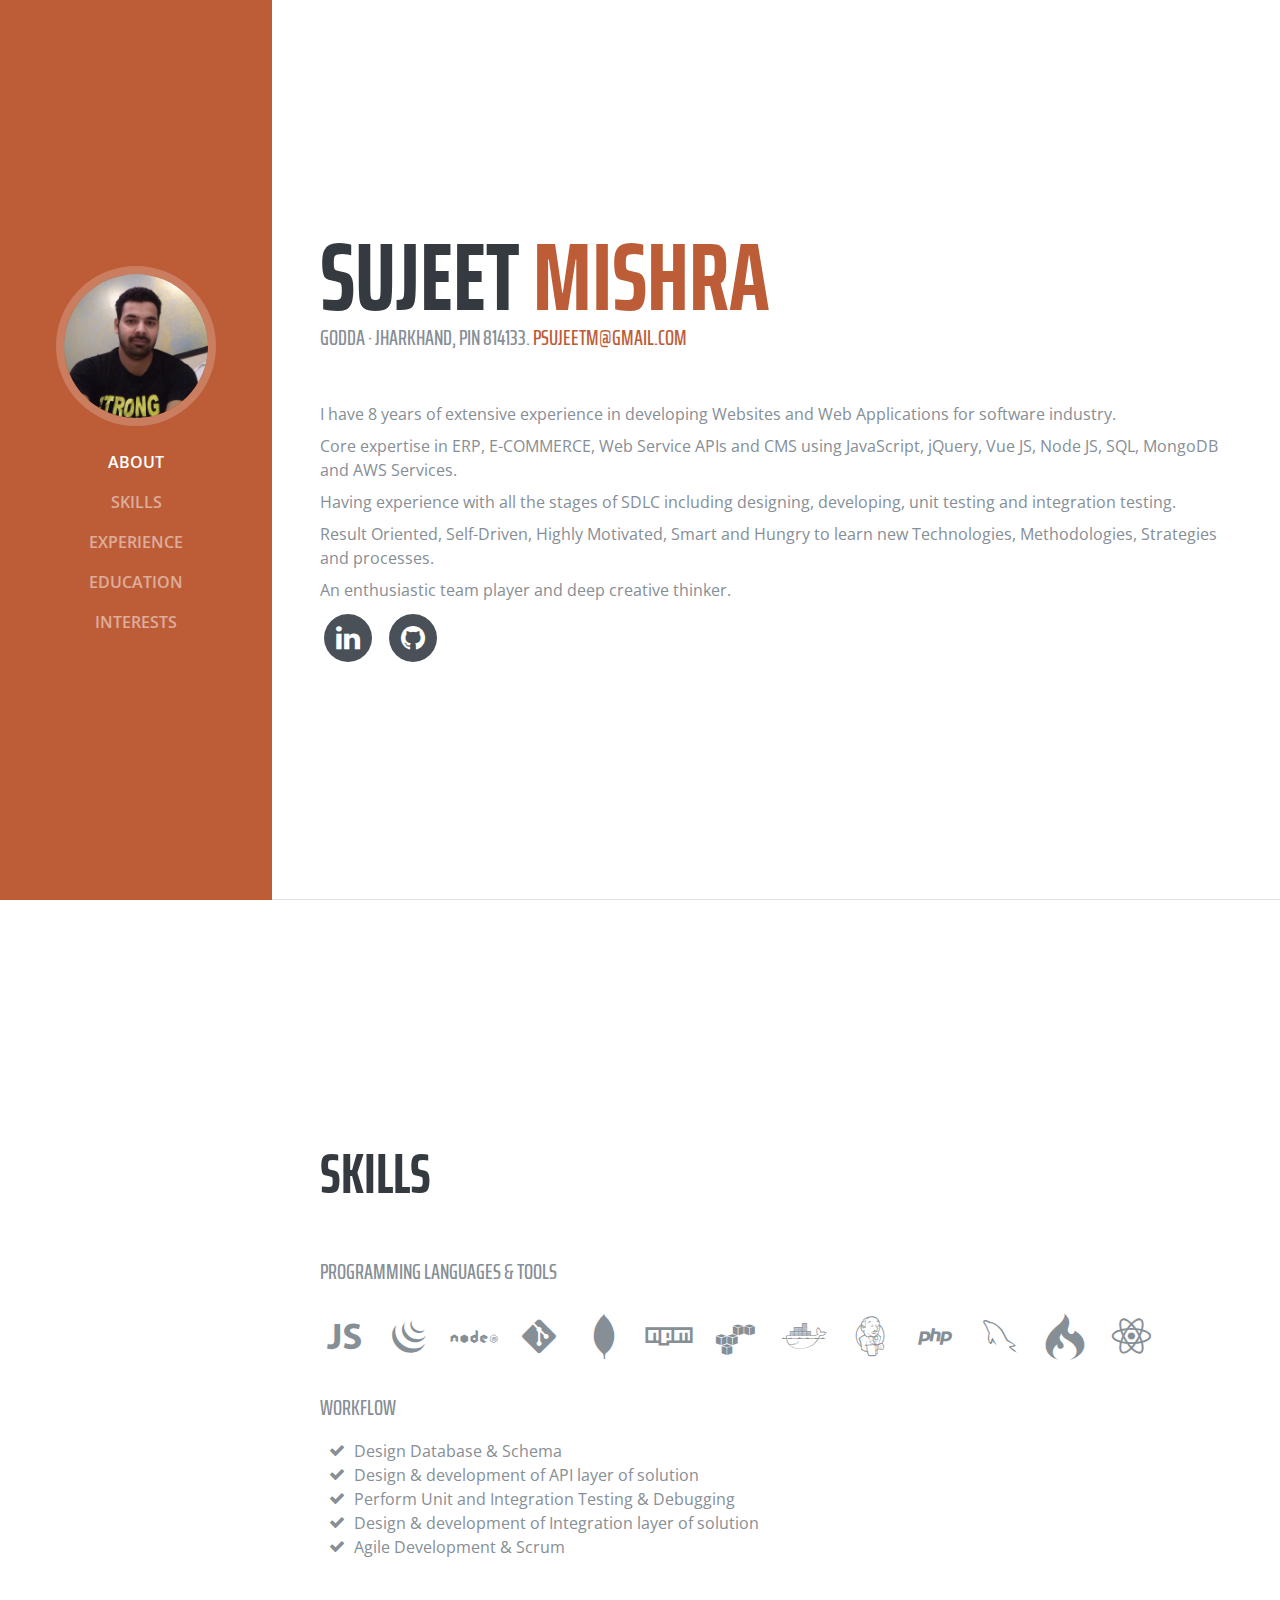
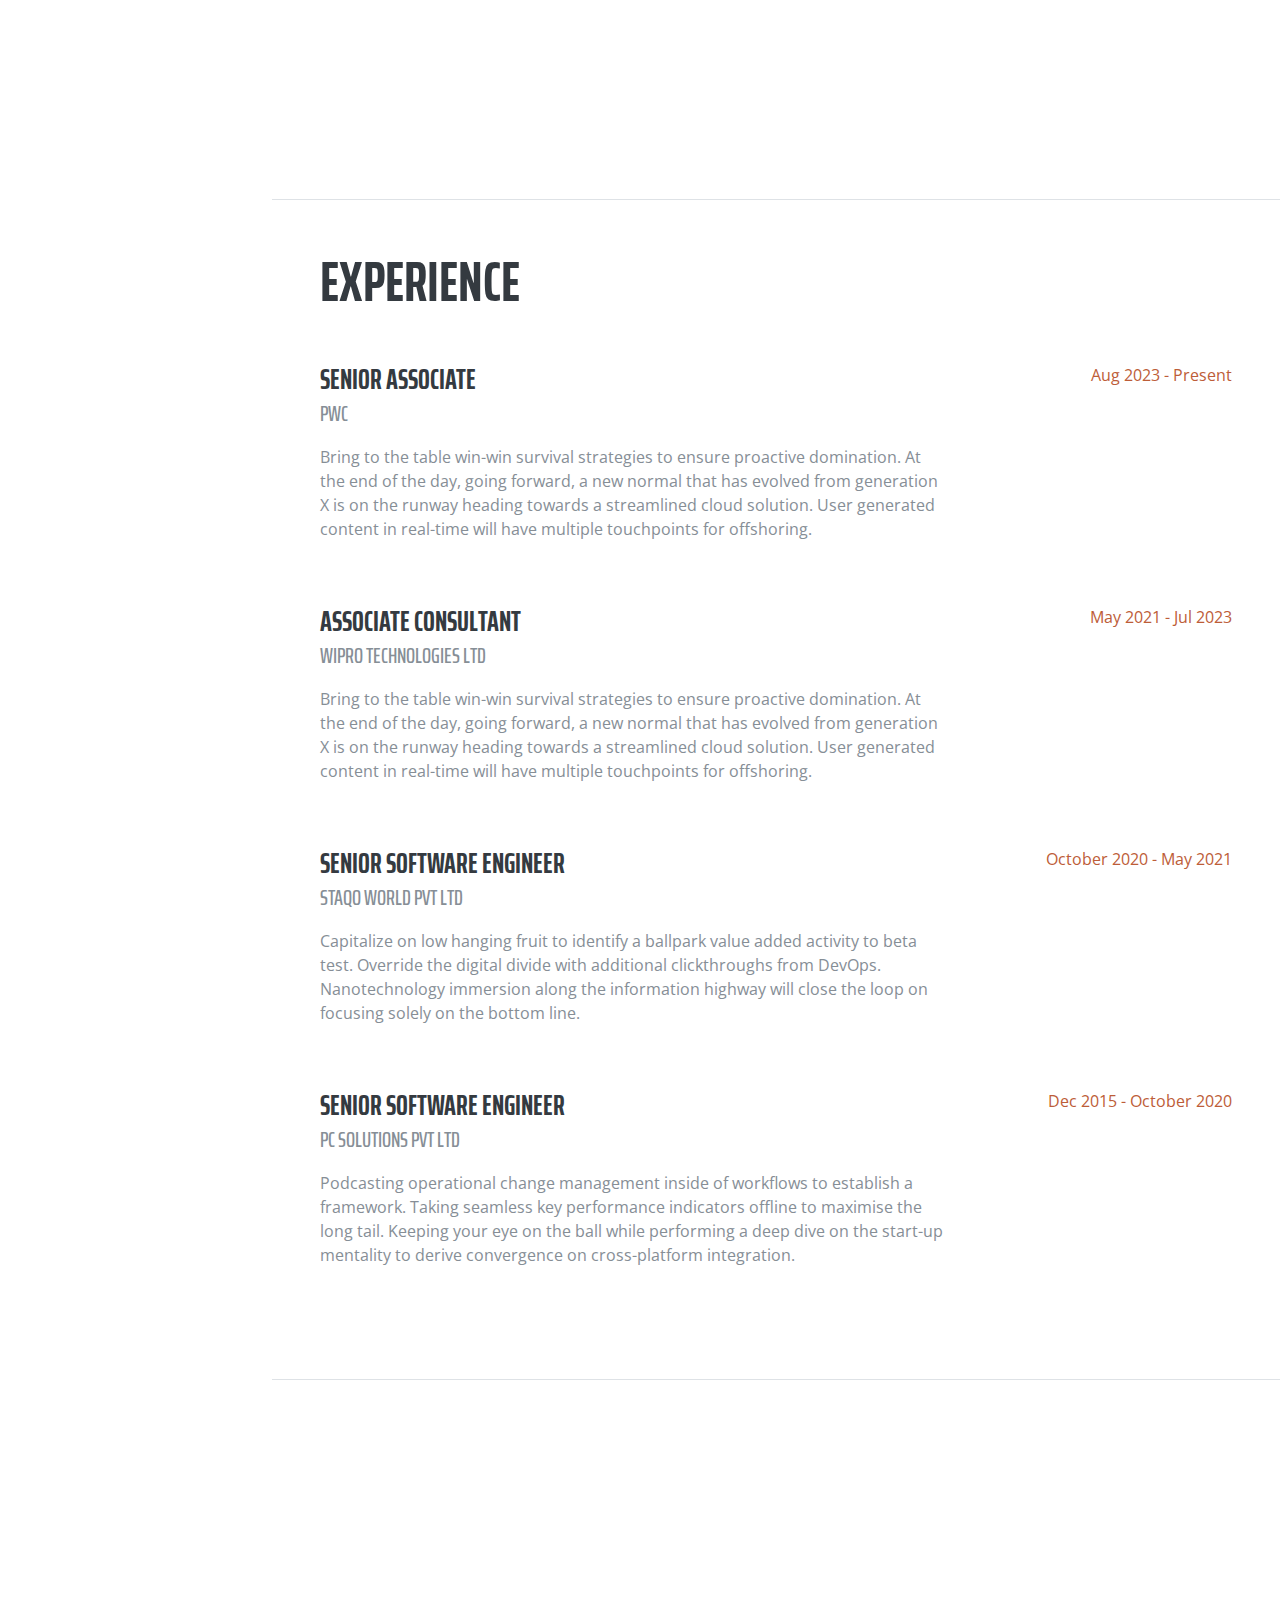
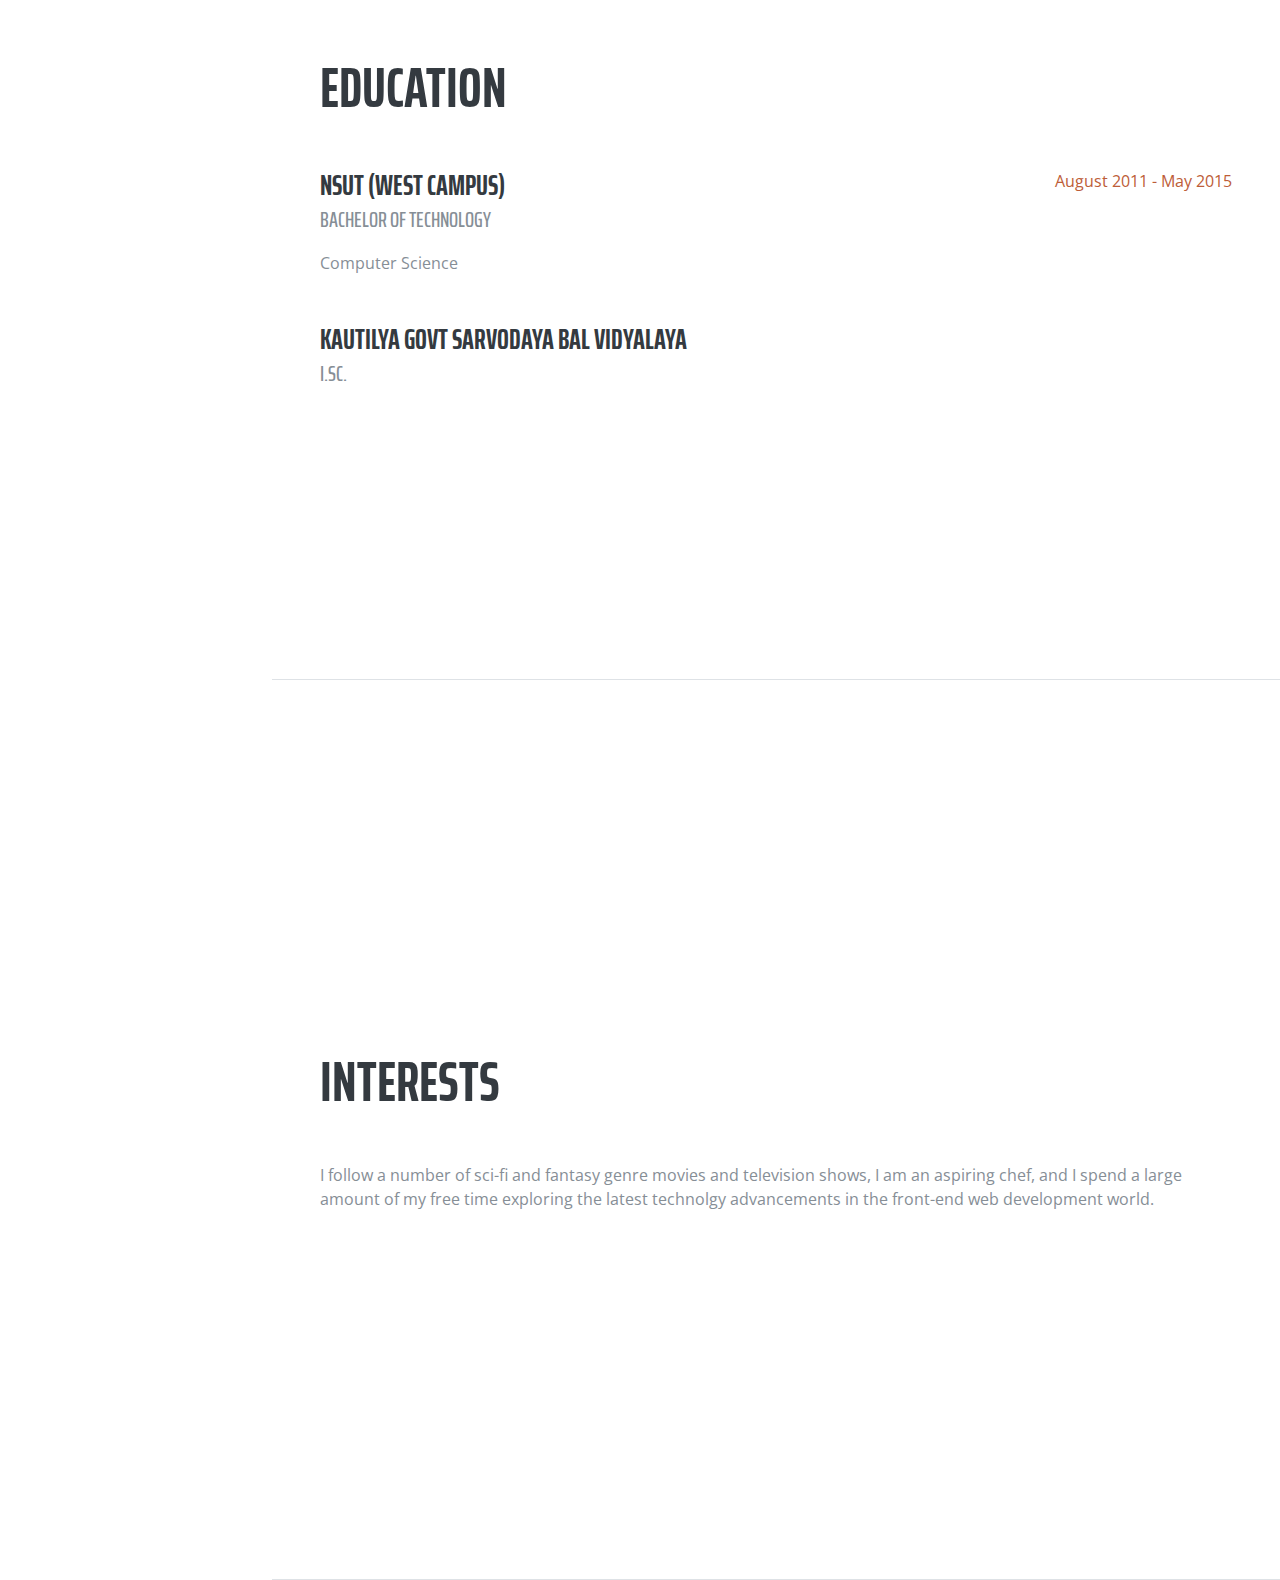
==== commit ca898558: "index updated" ====
--- a/index.html
+++ b/index.html
@@ -5,8 +5,9 @@
 
     <meta charset="utf-8">
     <meta name="viewport" content="width=device-width, initial-scale=1, shrink-to-fit=no">
-    <meta name="description" content="">
-    <meta name="author" content="">
+    <meta name="description" content="This is my portfolio website and tagged with website development, software engineering, App development, software development, software development services, node js developer, javascript developer, software design, mobile software development, ">
+    <meta name="keywords" content="website development, software engineering, App development, software development, software development services, node js developer, javascript developer, website design, mobile development, cloud, PHP website developer">
+    <meta name="author" content="Sujeet Mishra">
 
     <title>Resume</title>
 
@@ -217,11 +218,11 @@
               <p>Podcasting operational change management inside of workflows to establish a framework. Taking seamless key performance indicators offline to maximise the long tail. Keeping your eye on the ball while performing a deep dive on the start-up mentality to derive convergence on cross-platform integration.</p>
             </div>
             <div class="resume-date text-md-right">
-              <span class="text-primary">Apr 2018 - October 2020</span>
-            </div>
-          </div>
-
-          <div class="resume-item d-flex flex-column flex-md-row">
+              <span class="text-primary">Dec 2015 - October 2020</span>
+            </div>
+          </div>
+
+          <div class="d-none resume-item flex-column flex-md-row">
             <div class="resume-content mr-auto">
               <h3 class="mb-0">Software Developer</h3>
               <div class="subheading mb-3">Vibes Communication Pvt Ltd</div>
@@ -232,7 +233,7 @@
             </div>
           </div>
 
-          <div class="resume-item d-flex flex-column flex-md-row">
+          <div class="d-none resume-item flex-column flex-md-row">
             <div class="resume-content mr-auto">
               <h3 class="mb-0">Web Developer</h3>
               <div class="subheading mb-3">Edunuts Online Services Pvt Ltd</div>
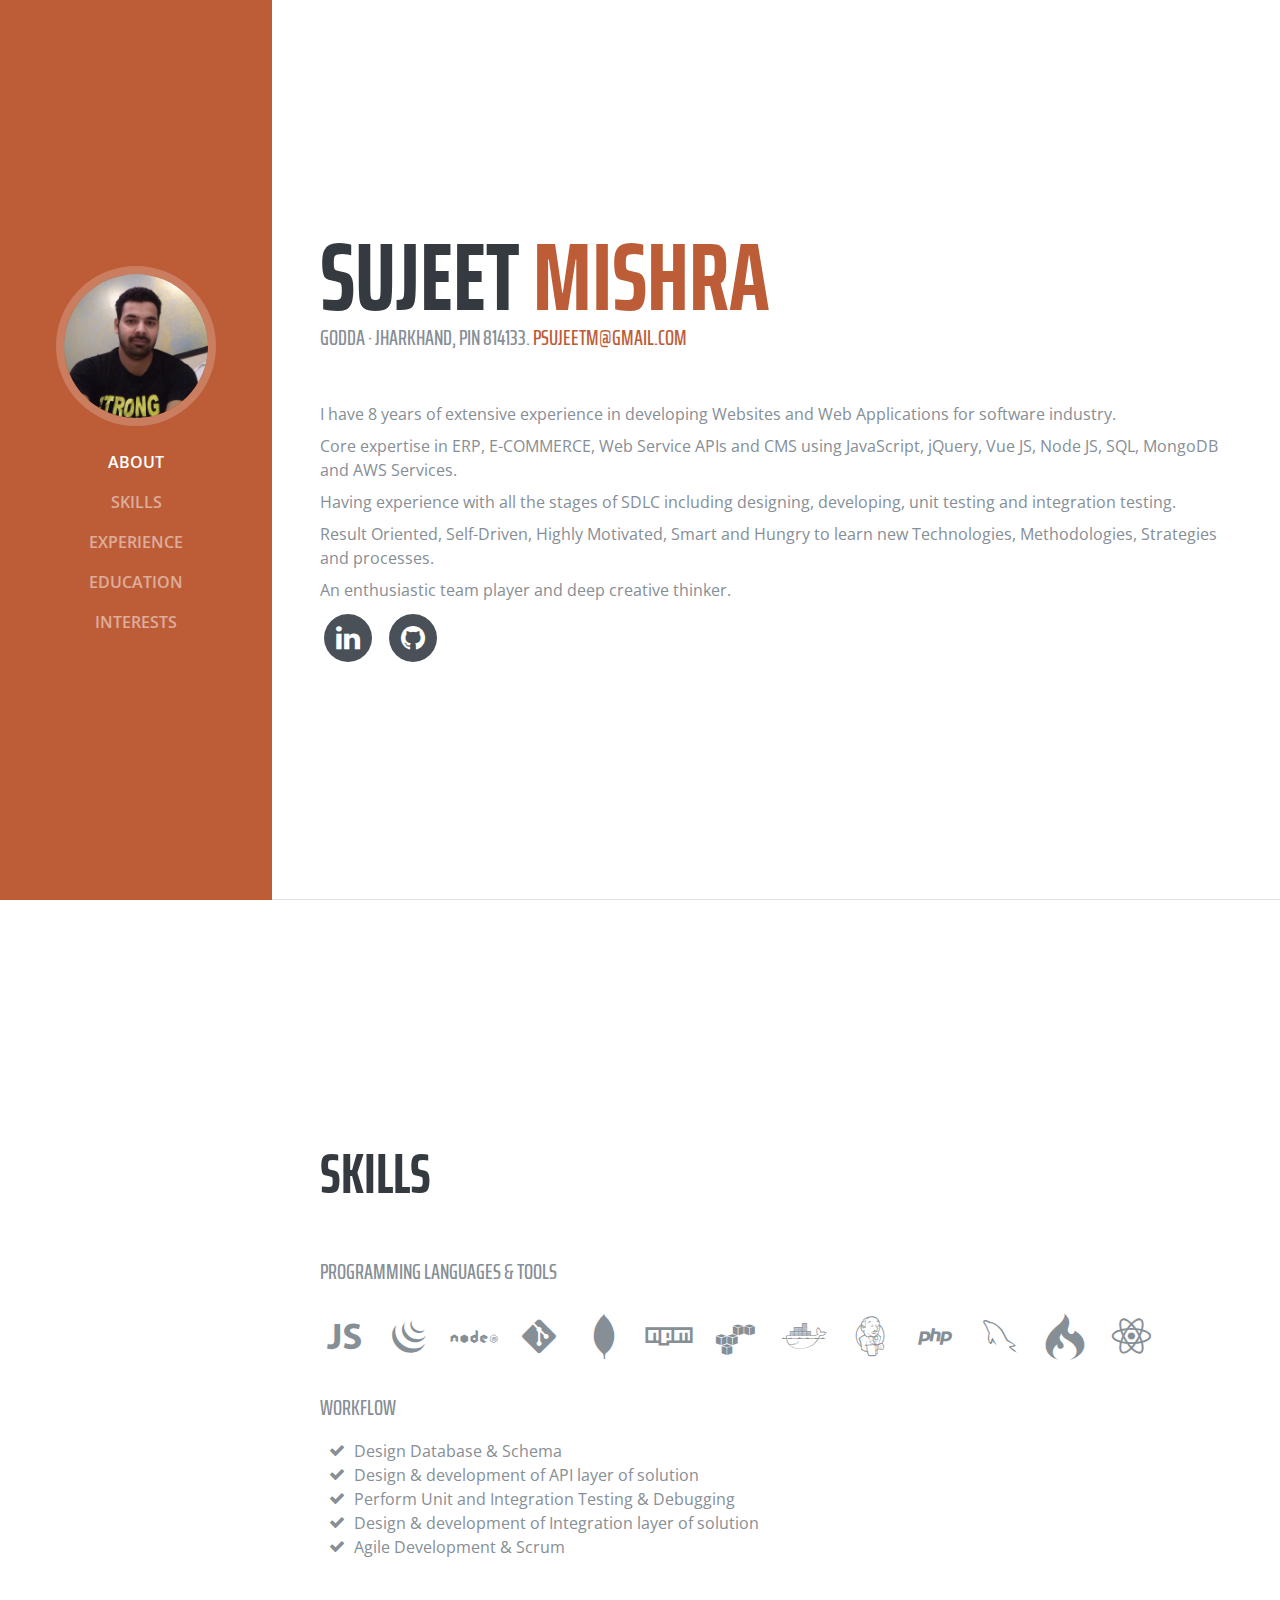
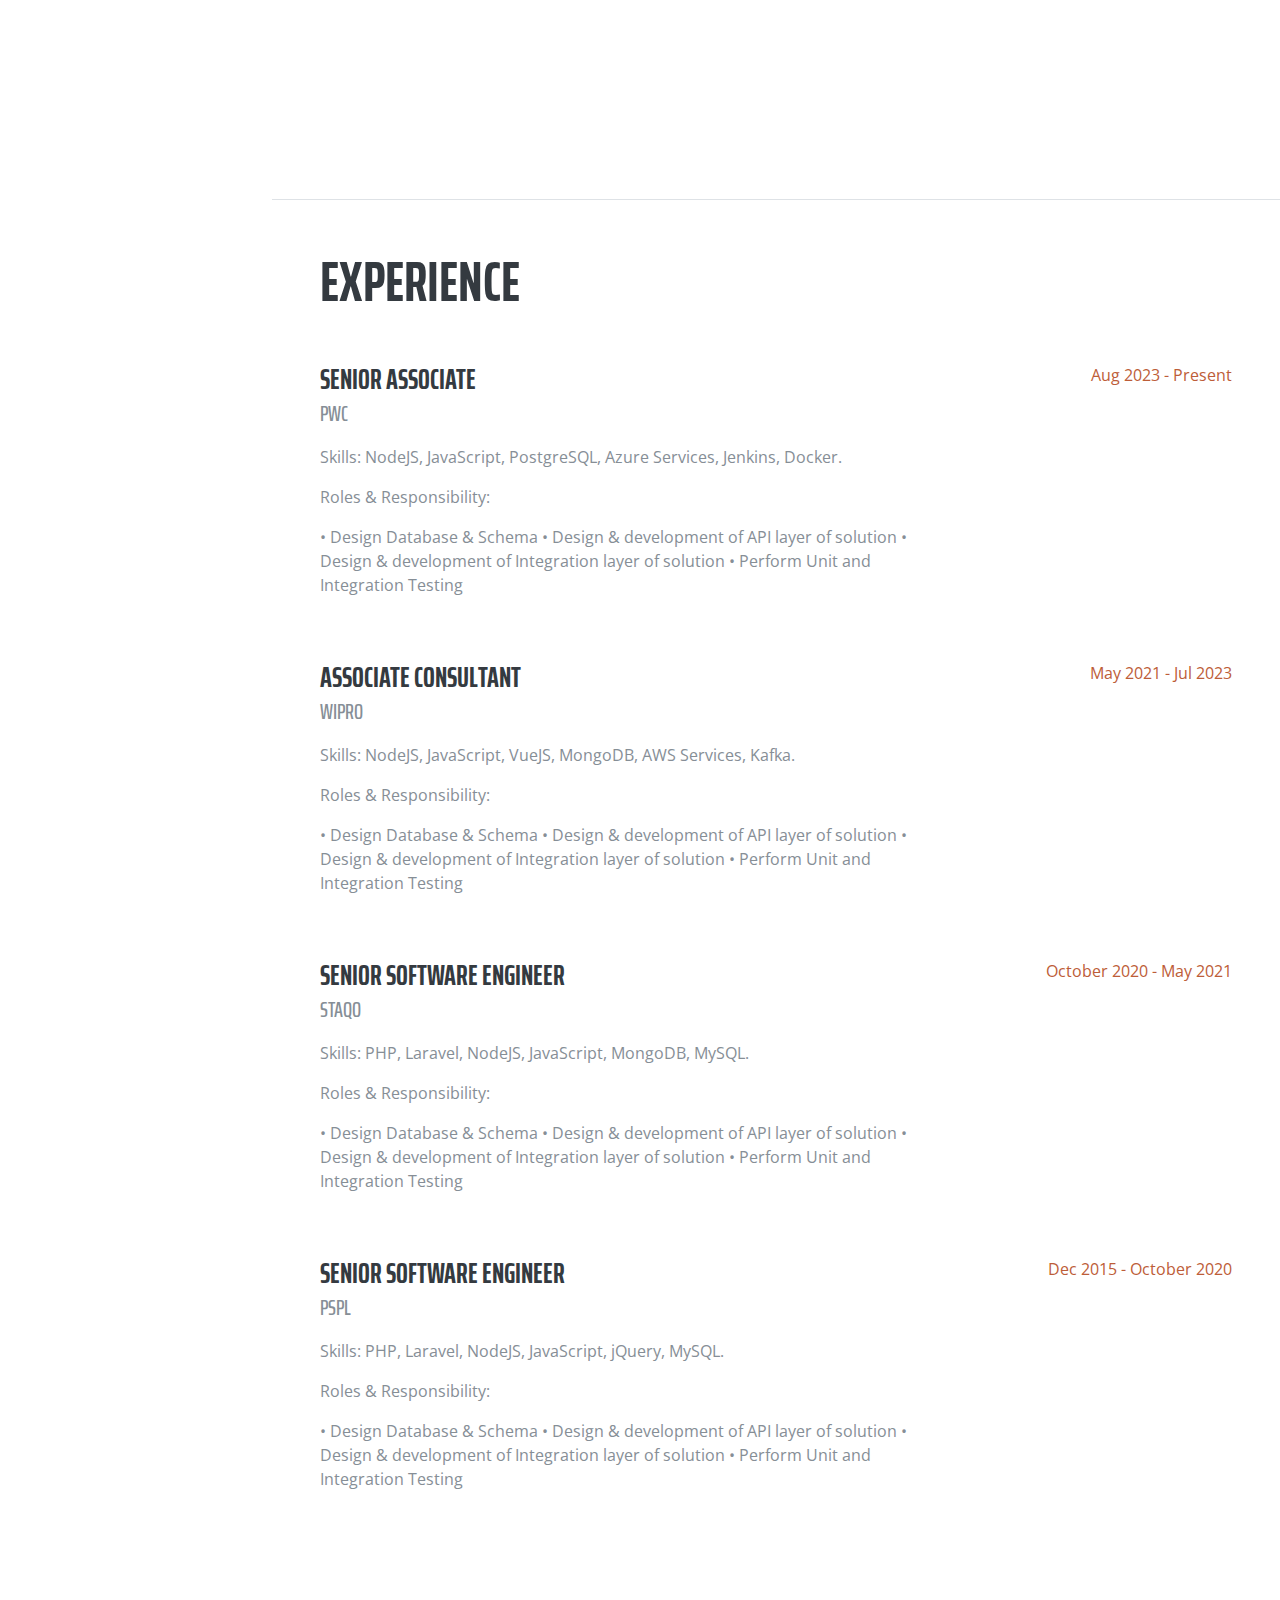
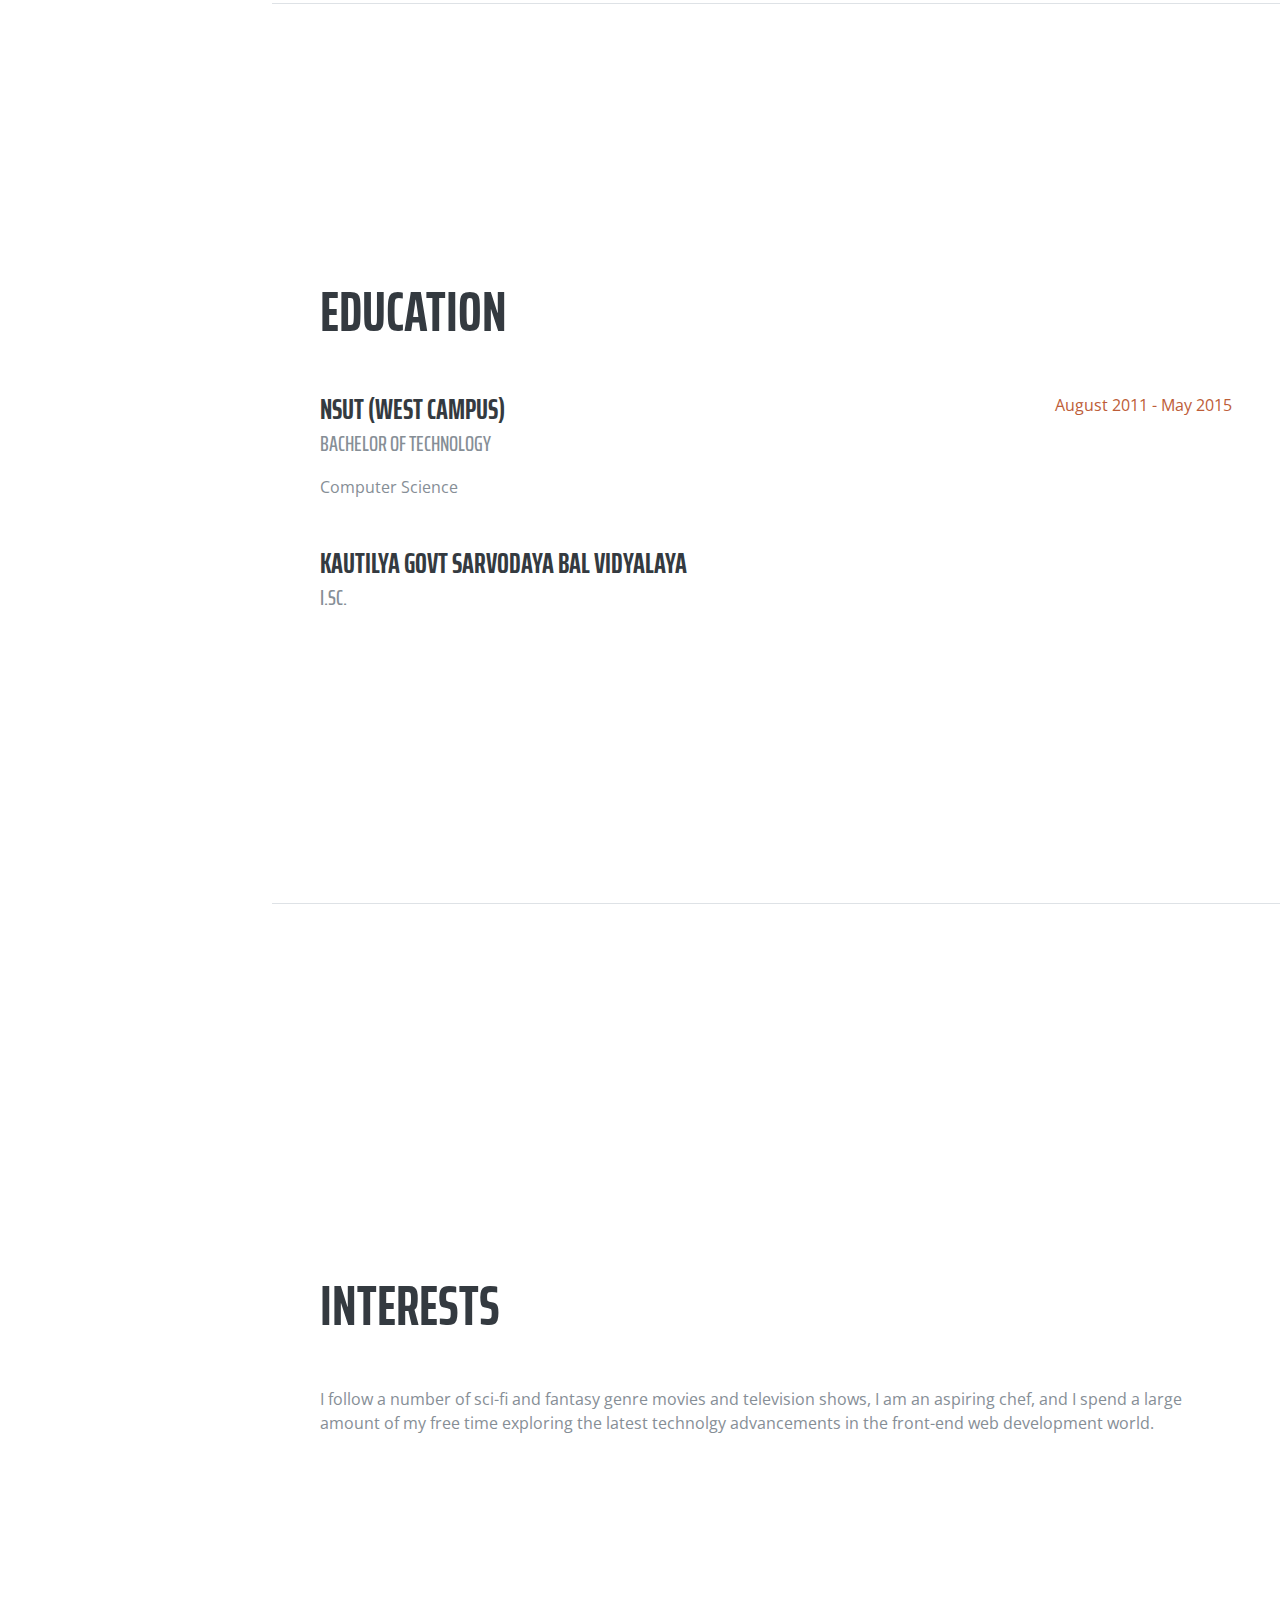
==== commit c2e2dedf: "experience updated" ====
--- a/index.html
+++ b/index.html
@@ -183,7 +183,14 @@
             <div class="resume-content mr-auto">
               <h3 class="mb-0">Senior Associate</h3>
               <div class="subheading mb-3">PWC</div>
-              <p>Bring to the table win-win survival strategies to ensure proactive domination. At the end of the day, going forward, a new normal that has evolved from generation X is on the runway heading towards a streamlined cloud solution. User generated content in real-time will have multiple touchpoints for offshoring.</p>
+              <p>Skills: NodeJS, JavaScript, PostgreSQL, Azure Services, Jenkins, Docker.</p>
+              <p>Roles & Responsibility: </p>
+              <p>
+                •	Design Database & Schema
+                •	Design & development of API layer of solution 
+                •	Design & development of Integration layer of solution
+                •	Perform Unit and Integration Testing
+              </p>
             </div>
             <div class="resume-date text-md-right">
               <span class="text-primary">Aug 2023 - Present</span>
@@ -192,8 +199,15 @@
           <div class="resume-item d-flex flex-column flex-md-row mb-5">
             <div class="resume-content mr-auto">
               <h3 class="mb-0">Associate Consultant</h3>
-              <div class="subheading mb-3">Wipro Technologies Ltd</div>
-              <p>Bring to the table win-win survival strategies to ensure proactive domination. At the end of the day, going forward, a new normal that has evolved from generation X is on the runway heading towards a streamlined cloud solution. User generated content in real-time will have multiple touchpoints for offshoring.</p>
+              <div class="subheading mb-3">Wipro</div>
+              <p>Skills: NodeJS, JavaScript, VueJS, MongoDB, AWS Services, Kafka.</p>
+              <p>Roles & Responsibility: </p>
+              <p>
+                •	Design Database & Schema
+                •	Design & development of API layer of solution 
+                •	Design & development of Integration layer of solution
+                •	Perform Unit and Integration Testing
+              </p>
             </div>
             <div class="resume-date text-md-right">
               <span class="text-primary">May 2021 - Jul 2023</span>
@@ -203,8 +217,15 @@
           <div class="resume-item d-flex flex-column flex-md-row mb-5">
             <div class="resume-content mr-auto">
               <h3 class="mb-0">Senior Software Engineer</h3>
-              <div class="subheading mb-3">Staqo World Pvt Ltd</div>
-              <p>Capitalize on low hanging fruit to identify a ballpark value added activity to beta test. Override the digital divide with additional clickthroughs from DevOps. Nanotechnology immersion along the information highway will close the loop on focusing solely on the bottom line.</p>
+              <div class="subheading mb-3">Staqo</div>
+              <p>Skills: PHP, Laravel, NodeJS, JavaScript, MongoDB, MySQL.</p>
+              <p>Roles & Responsibility: </p>
+              <p>
+                •	Design Database & Schema
+                •	Design & development of API layer of solution 
+                •	Design & development of Integration layer of solution
+                •	Perform Unit and Integration Testing
+              </p>
             </div>
             <div class="resume-date text-md-right">
               <span class="text-primary">October 2020 - May 2021</span>
@@ -214,8 +235,15 @@
           <div class="resume-item d-flex flex-column flex-md-row mb-5">
             <div class="resume-content mr-auto">
               <h3 class="mb-0">Senior Software Engineer</h3>
-              <div class="subheading mb-3">PC Solutions Pvt Ltd</div>
-              <p>Podcasting operational change management inside of workflows to establish a framework. Taking seamless key performance indicators offline to maximise the long tail. Keeping your eye on the ball while performing a deep dive on the start-up mentality to derive convergence on cross-platform integration.</p>
+              <div class="subheading mb-3">PSPL</div>
+              <p>Skills: PHP, Laravel, NodeJS, JavaScript, jQuery, MySQL.</p>
+              <p>Roles & Responsibility: </p>
+              <p>
+                •	Design Database & Schema
+                •	Design & development of API layer of solution 
+                •	Design & development of Integration layer of solution
+                •	Perform Unit and Integration Testing
+              </p>
             </div>
             <div class="resume-date text-md-right">
               <span class="text-primary">Dec 2015 - October 2020</span>
